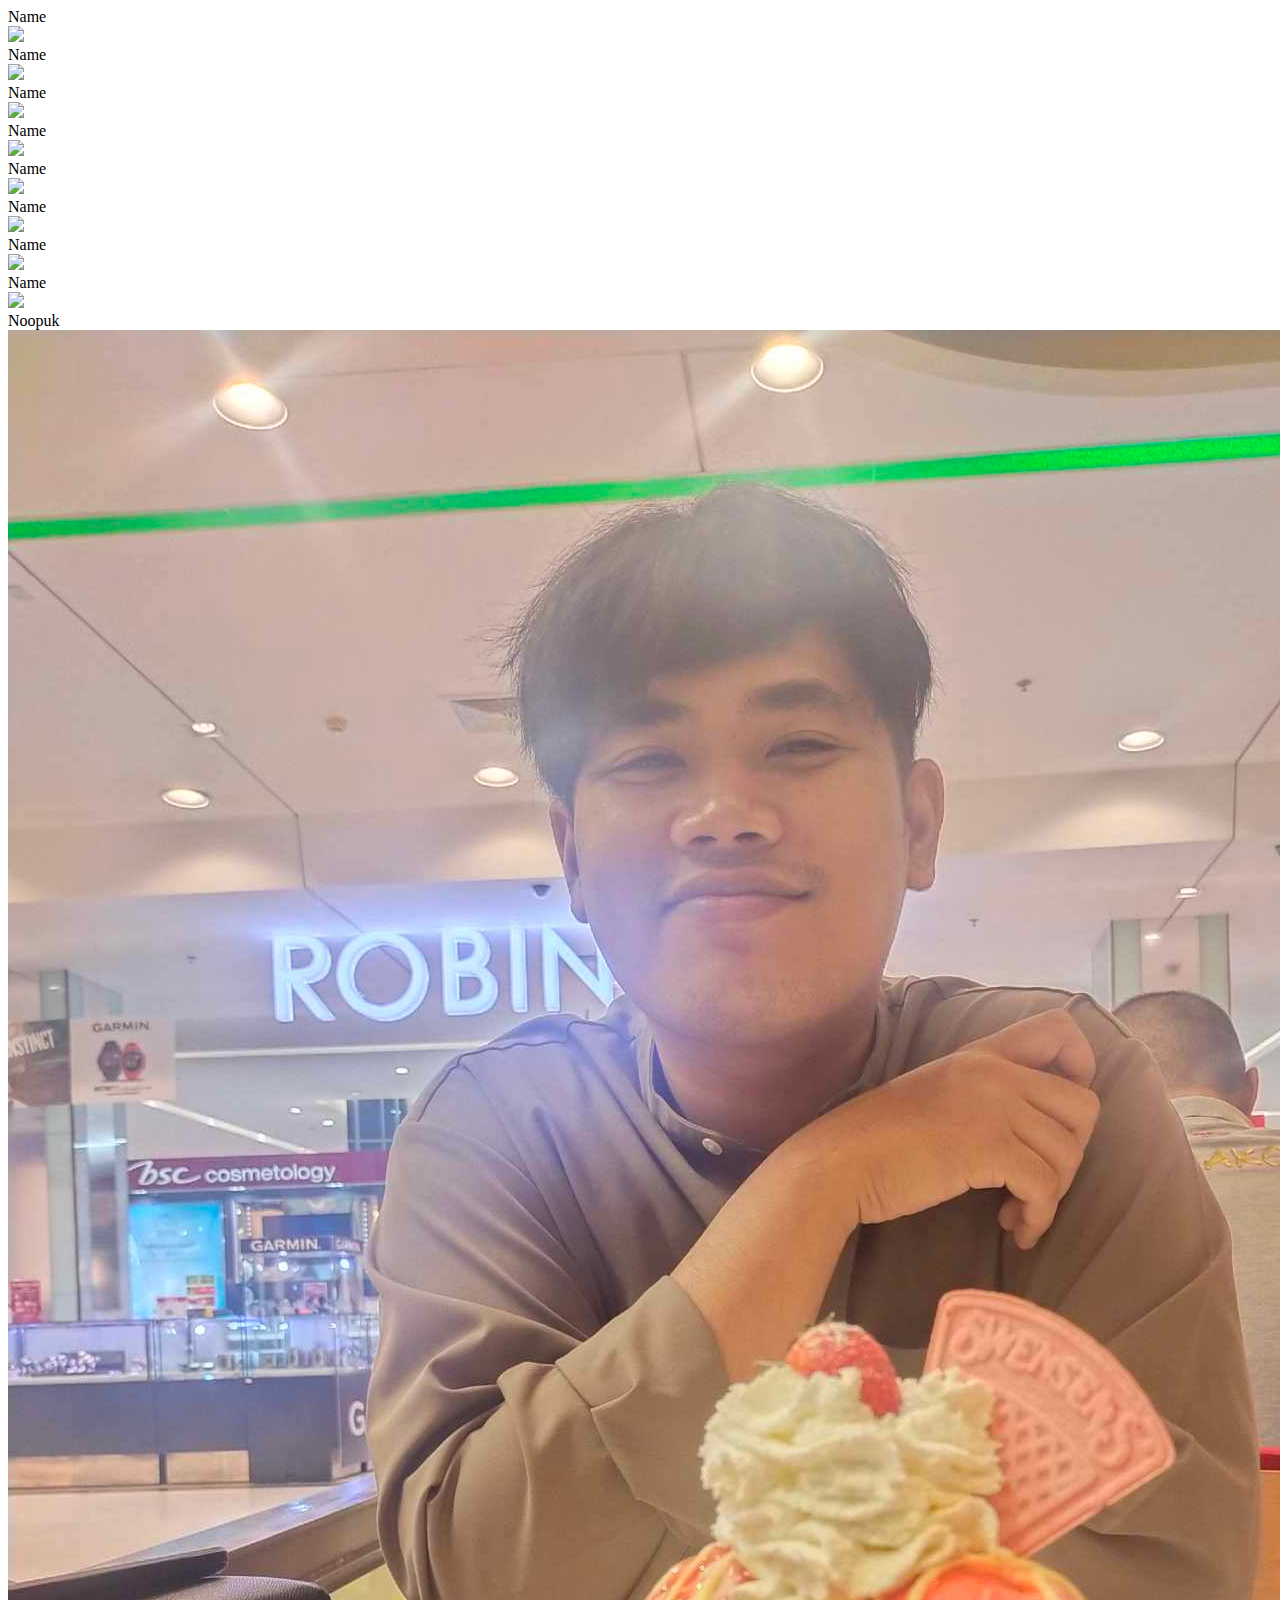
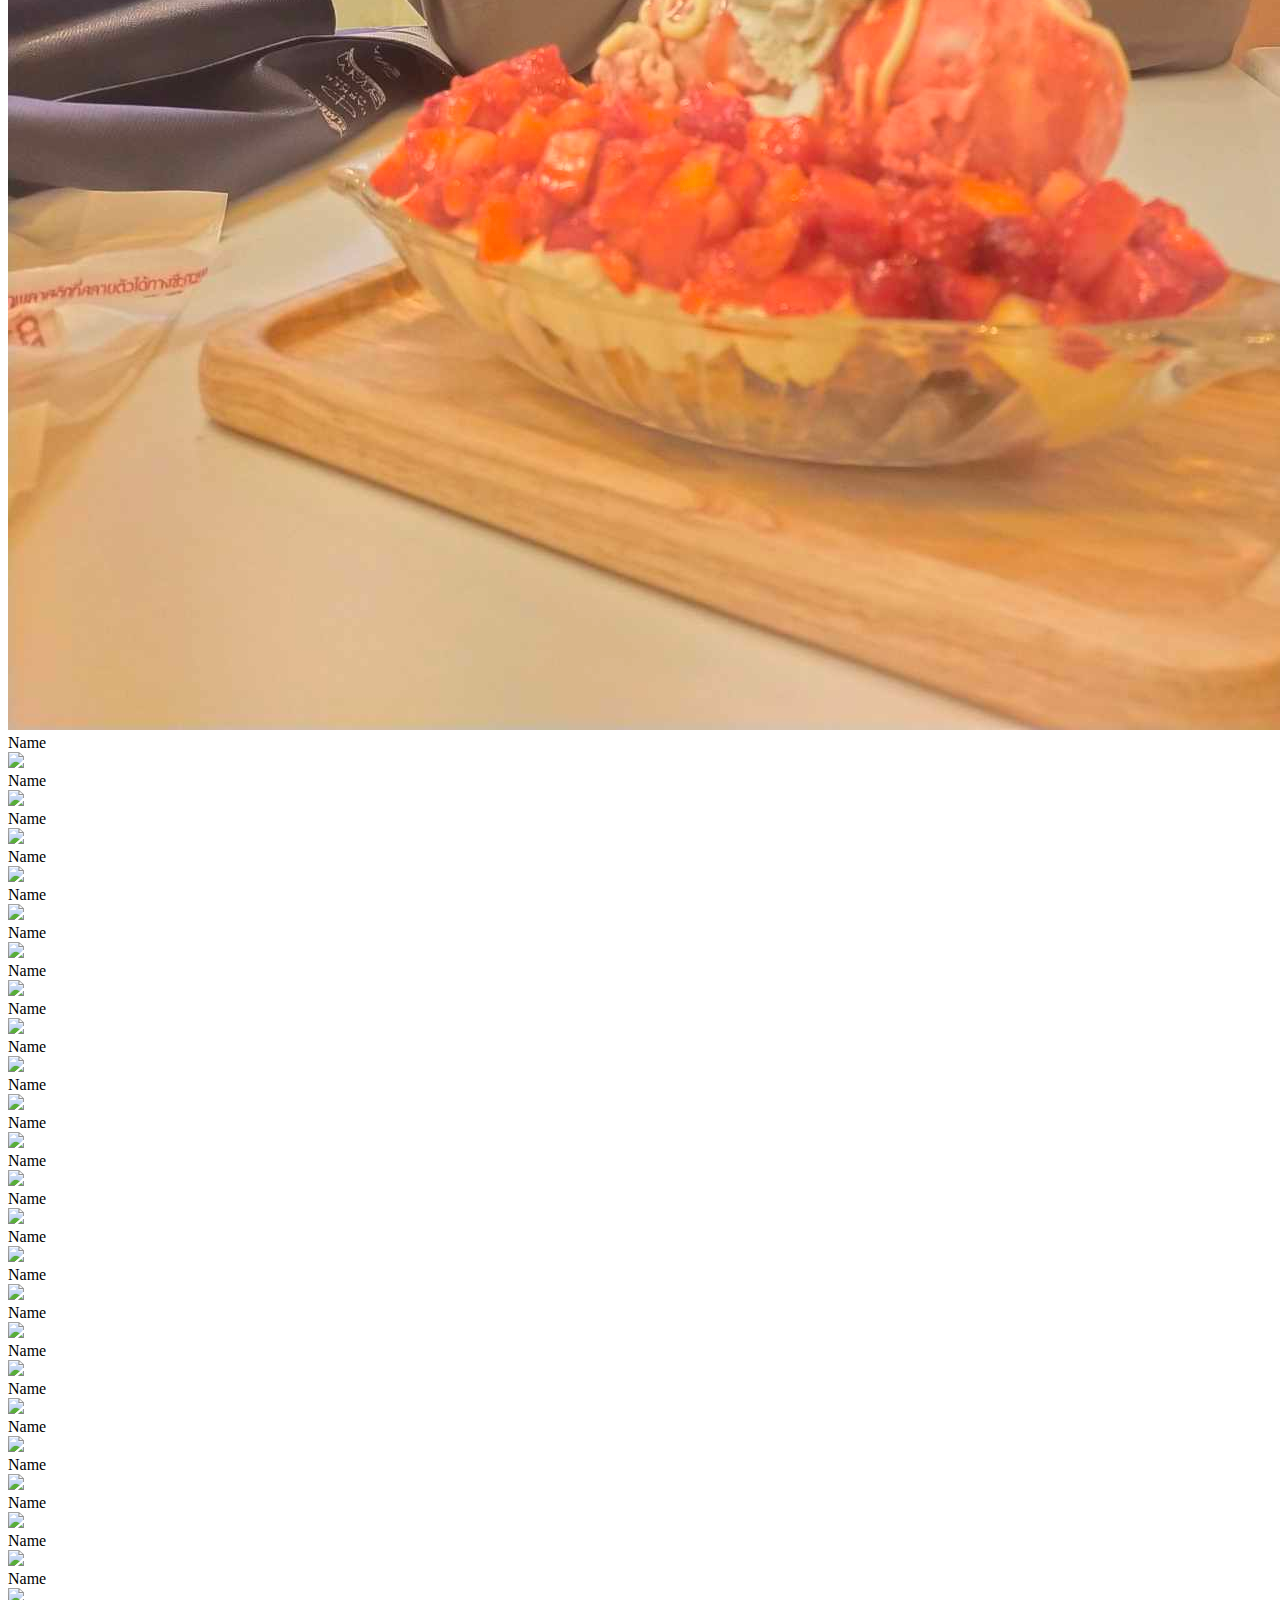
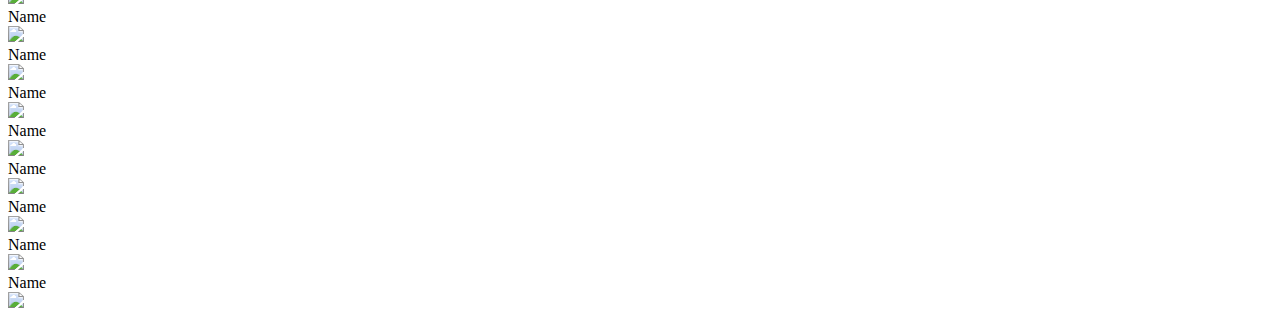
==== jsd7.html @ 485ccdb3 "add 09_chin(noopuk)" ====
<!DOCTYPE html>
<html>
  <head>
    <meta charset="UTF-8" />
    <meta name="viewport" content="width=device-width, initial-scale=1.0" />
    <title>Chrome & Burger</title>
    <link rel="preconnect" href="https://fonts.googleapis.com" />
    <link rel="preconnect" href="https://fonts.gstatic.com" crossorigin />
    <link
      href="https://fonts.googleapis.com/css2?family=Open+Sans:ital,wght@0,300..800;1,300..800&display=swap"
      rel="stylesheet"
    />
    <link rel="stylesheet" href="./styles.css" />
  </head>
  <body>
    <main class="container_jsd7">
      <div class="jsd7 1">
        <div class="jsd7_name">Name</div>
        <img src="./images/jsd7/BurgerTruck.jpeg" />
      </div>
      <div class="jsd7 jsd7 2">
        <div class="jsd7_name">Name</div>
        <img src="./images/jsd7/BurgerTruck.jpeg" />
      </div>
      <div class="jsd7 3">
        <div class="jsd7_name">Name</div>
        <img src="./images/jsd7/BurgerTruck.jpeg" />
      </div>
      <div class="jsd7 4">
        <div class="jsd7_name">Name</div>
        <img src="./images/jsd7/BurgerTruck.jpeg" />
      </div>
      <div class="jsd7 5">
        <div class="jsd7_name">Name</div>
        <img src="./images/jsd7/BurgerTruck.jpeg" />
      </div>
      <div class="jsd7 6">
        <div class="jsd7_name">Name</div>
        <img src="./images/jsd7/BurgerTruck.jpeg" />
      </div>
      <div class="jsd7 7">
        <div class="jsd7_name">Name</div>
        <img src="./images/jsd7/BurgerTruck.jpeg" />
      </div>
      <div class="jsd7 8">
        <div class="jsd7_name">Name</div>
        <img src="./images/jsd7/BurgerTruck.jpeg" />
      </div>
      <div class="jsd7 9">
        <div class="jsd7_name">Noopuk</div>
        <img src="./images/jsd7/chin.jpg" />
      </div>
      <div class="jsd7 10">
        <div class="jsd7_name">Name</div>
        <img src="./images/jsd7/BurgerTruck.jpeg" />
      </div>
      <div class="jsd7 11">
        <div class="jsd7_name">Name</div>
        <img src="./images/jsd7/BurgerTruck.jpeg" />
      </div>
      <div class="jsd7 12">
        <div class="jsd7_name">Name</div>
        <img src="./images/jsd7/BurgerTruck.jpeg" />
      </div>
      <div class="jsd7 13">
        <div class="jsd7_name">Name</div>
        <img src="./images/jsd7/BurgerTruck.jpeg" />
      </div>
      <div class="jsd7 14">
        <div class="jsd7_name">Name</div>
        <img src="./images/jsd7/BurgerTruck.jpeg" />
      </div>
      <div class="jsd7 15">
        <div class="jsd7_name">Name</div>
        <img src="./images/jsd7/BurgerTruck.jpeg" />
      </div>
      <div class="jsd7 16">
        <div class="jsd7_name">Name</div>
        <img src="./images/jsd7/BurgerTruck.jpeg" />
      </div>
      <div class="jsd7 17">
        <div class="jsd7_name">Name</div>
        <img src="./images/jsd7/BurgerTruck.jpeg" />
      </div>
      <div class="jsd7 18">
        <div class="jsd7_name">Name</div>
        <img src="./images/jsd7/BurgerTruck.jpeg" />
      </div>
      <div class="jsd7 19">
        <div class="jsd7_name">Name</div>
        <img src="./images/jsd7/BurgerTruck.jpeg" />
      </div>
      <div class="jsd7 20">
        <div class="jsd7_name">Name</div>
        <img src="./images/jsd7/BurgerTruck.jpeg" />
      </div>
      <div class="jsd7 21">
        <div class="jsd7_name">Name</div>
        <img src="./images/jsd7/BurgerTruck.jpeg" />
      </div>
      <div class="jsd7 22">
        <div class="jsd7_name">Name</div>
        <img src="./images/jsd7/BurgerTruck.jpeg" />
      </div>
      <div class="jsd7 23">
        <div class="jsd7_name">Name</div>
        <img src="./images/jsd7/BurgerTruck.jpeg" />
      </div>
      <div class="jsd7 24">
        <div class="jsd7_name">Name</div>
        <img src="./images/jsd7/BurgerTruck.jpeg" />
      </div>
      <div class="jsd7 25">
        <div class="jsd7_name">Name</div>
        <img src="./images/jsd7/BurgerTruck.jpeg" />
      </div>
      <div class="jsd7 26">
        <div class="jsd7_name">Name</div>
        <img src="./images/jsd7/BurgerTruck.jpeg" />
      </div>
      <div class="jsd7 27">
        <div class="jsd7_name">Name</div>
        <img src="./images/jsd7/BurgerTruck.jpeg" />
      </div>
      <div class="jsd7 28">
        <div class="jsd7_name">Name</div>
        <img src="./images/jsd7/BurgerTruck.jpeg" />
      </div>
      <div class="jsd7 29">
        <div class="jsd7_name">Name</div>
        <img src="./images/jsd7/BurgerTruck.jpeg" />
      </div>
      <div class="jsd7 30">
        <div class="jsd7_name">Name</div>
        <img src="./images/jsd7/BurgerTruck.jpeg" />
      </div>
      <div class="jsd7 31">
        <div class="jsd7_name">Name</div>
        <img src="./images/jsd7/BurgerTruck.jpeg" />
      </div>
      <div class="jsd7 32">
        <div class="jsd7_name">Name</div>
        <img src="./images/jsd7/BurgerTruck.jpeg" />
      </div>
      <div class="jsd7 33">
        <div class="jsd7_name">Name</div>
        <img src="./images/jsd7/BurgerTruck.jpeg" />
      </div>
      <div class="jsd7 34">
        <div class="jsd7_name">Name</div>
        <img src="./images/jsd7/BurgerTruck.jpeg" />
      </div>
      <div class="jsd7 35">
        <div class="jsd7_name">Name</div>
        <img src="./images/jsd7/BurgerTruck.jpeg" />
      </div>
      <div class="jsd7 36">
        <div class="jsd7_name">Name</div>
        <img src="./images/jsd7/BurgerTruck.jpeg" />
      </div>
      <div class="jsd7 37">
        <div class="jsd7_name">Name</div>
        <img src="./images/jsd7/BurgerTruck.jpeg" />
      </div>
      <div class="jsd7 38">
        <div class="jsd7_name">Name</div>
        <img src="./images/jsd7/BurgerTruck.jpeg" />
      </div>
      <div class="jsd7 39">
        <div class="jsd7_name">Name</div>
        <img src="./images/jsd7/BurgerTruck.jpeg" />
      </div>
      <div class="jsd7 40">
        <div class="jsd7_name">Name</div>
        <img src="./images/jsd7/BurgerTruck.jpeg" />
      </div>
    </main>
  </body>
</html>
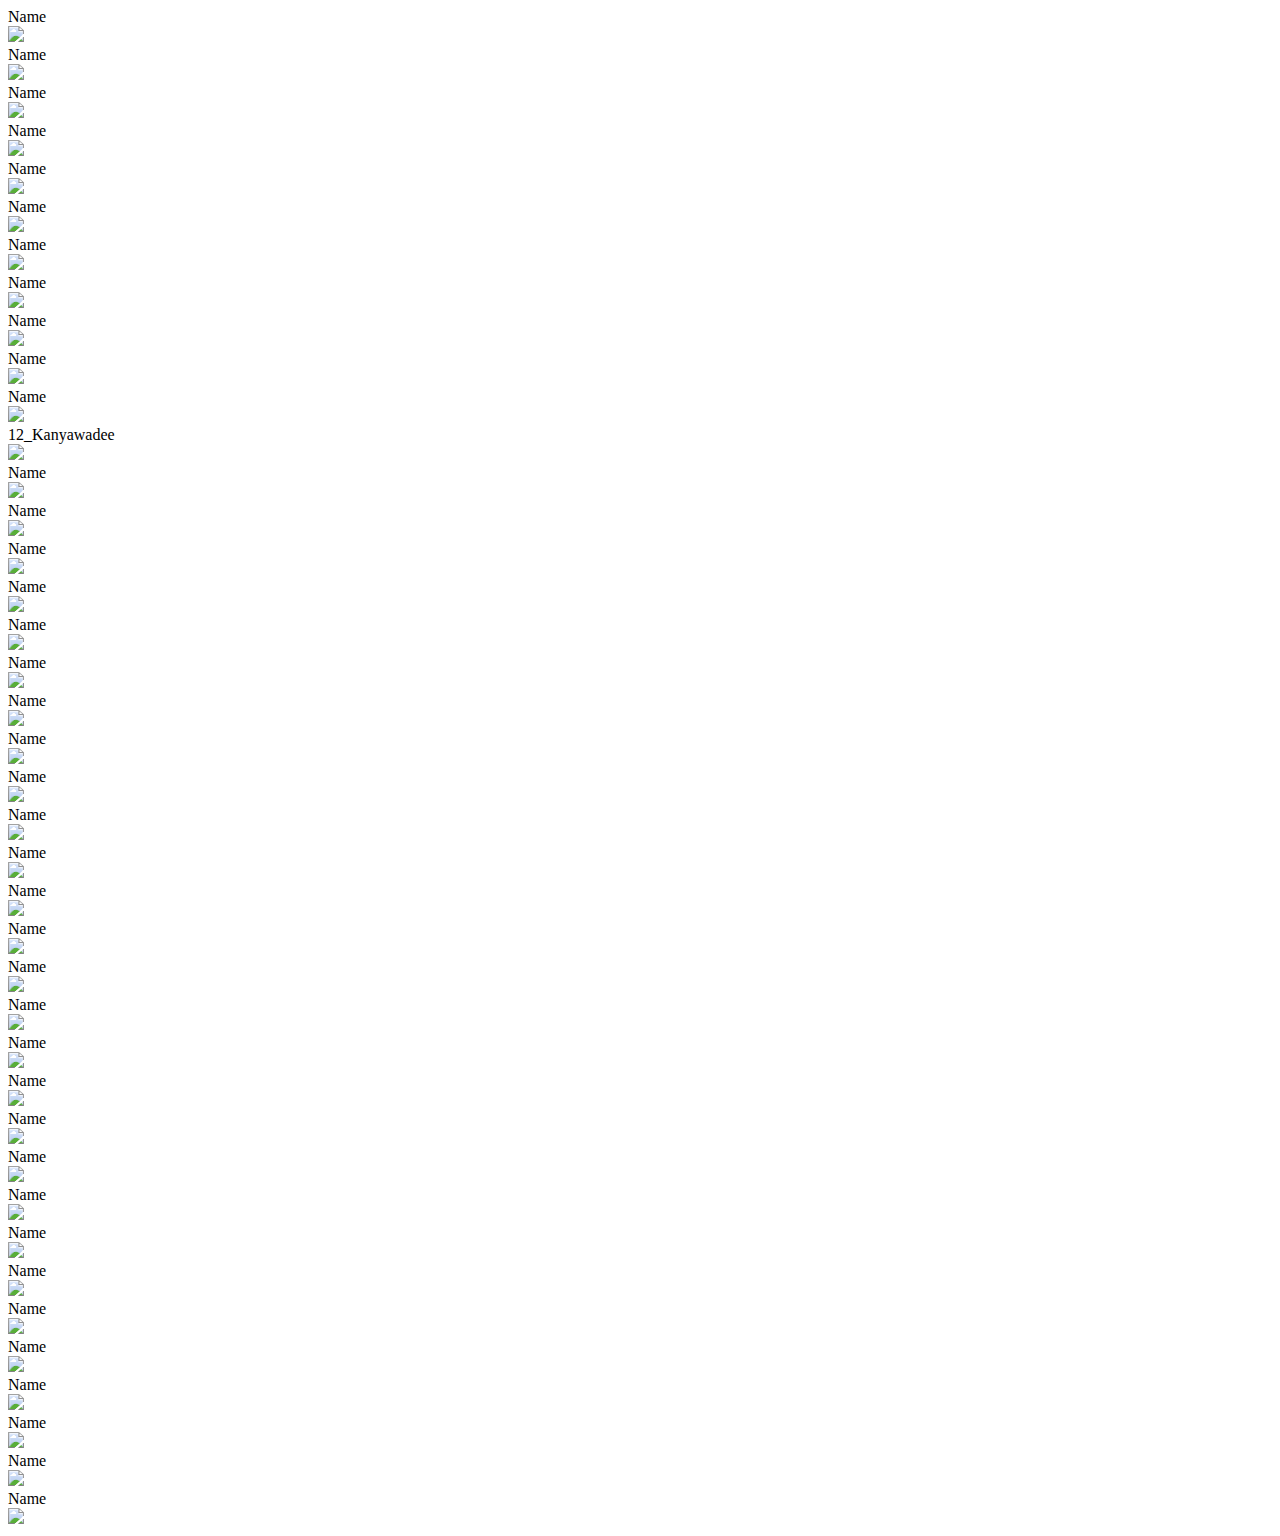
==== commit 2c536fd8: "changname12" ====
--- a/jsd7.html
+++ b/jsd7.html
@@ -47,8 +47,8 @@
         <img src="./images/jsd7/BurgerTruck.jpeg" />
       </div>
       <div class="jsd7 9">
-        <div class="jsd7_name">Noopuk</div>
-        <img src="./images/jsd7/chin.jpg" />
+        <div class="jsd7_name">Name</div>
+        <img src="./images/jsd7/BurgerTruck.jpeg" />
       </div>
       <div class="jsd7 10">
         <div class="jsd7_name">Name</div>
@@ -59,8 +59,8 @@
         <img src="./images/jsd7/BurgerTruck.jpeg" />
       </div>
       <div class="jsd7 12">
-        <div class="jsd7_name">Name</div>
-        <img src="./images/jsd7/BurgerTruck.jpeg" />
+        <div class="jsd7_name">12_Kanyawadee</div>
+        <img src="./images/jsd7/12.jpg" />
       </div>
       <div class="jsd7 13">
         <div class="jsd7_name">Name</div>
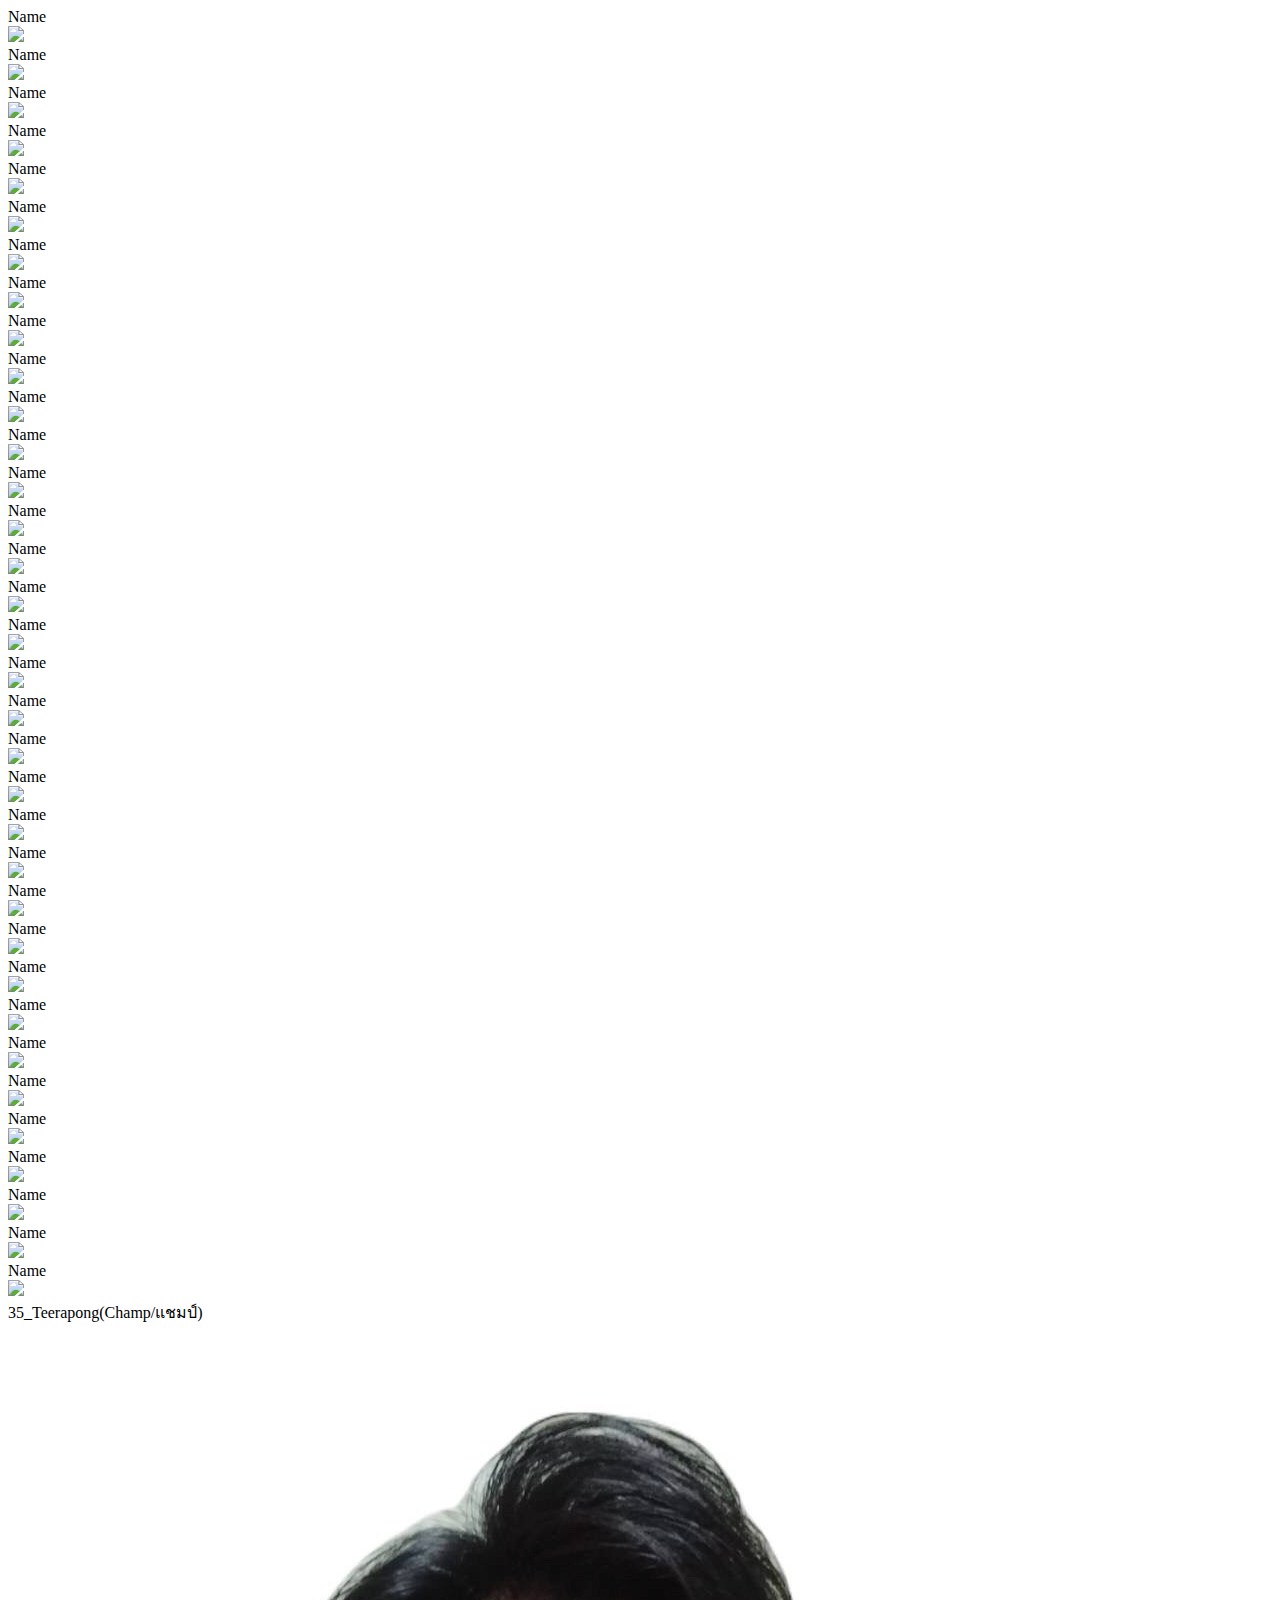
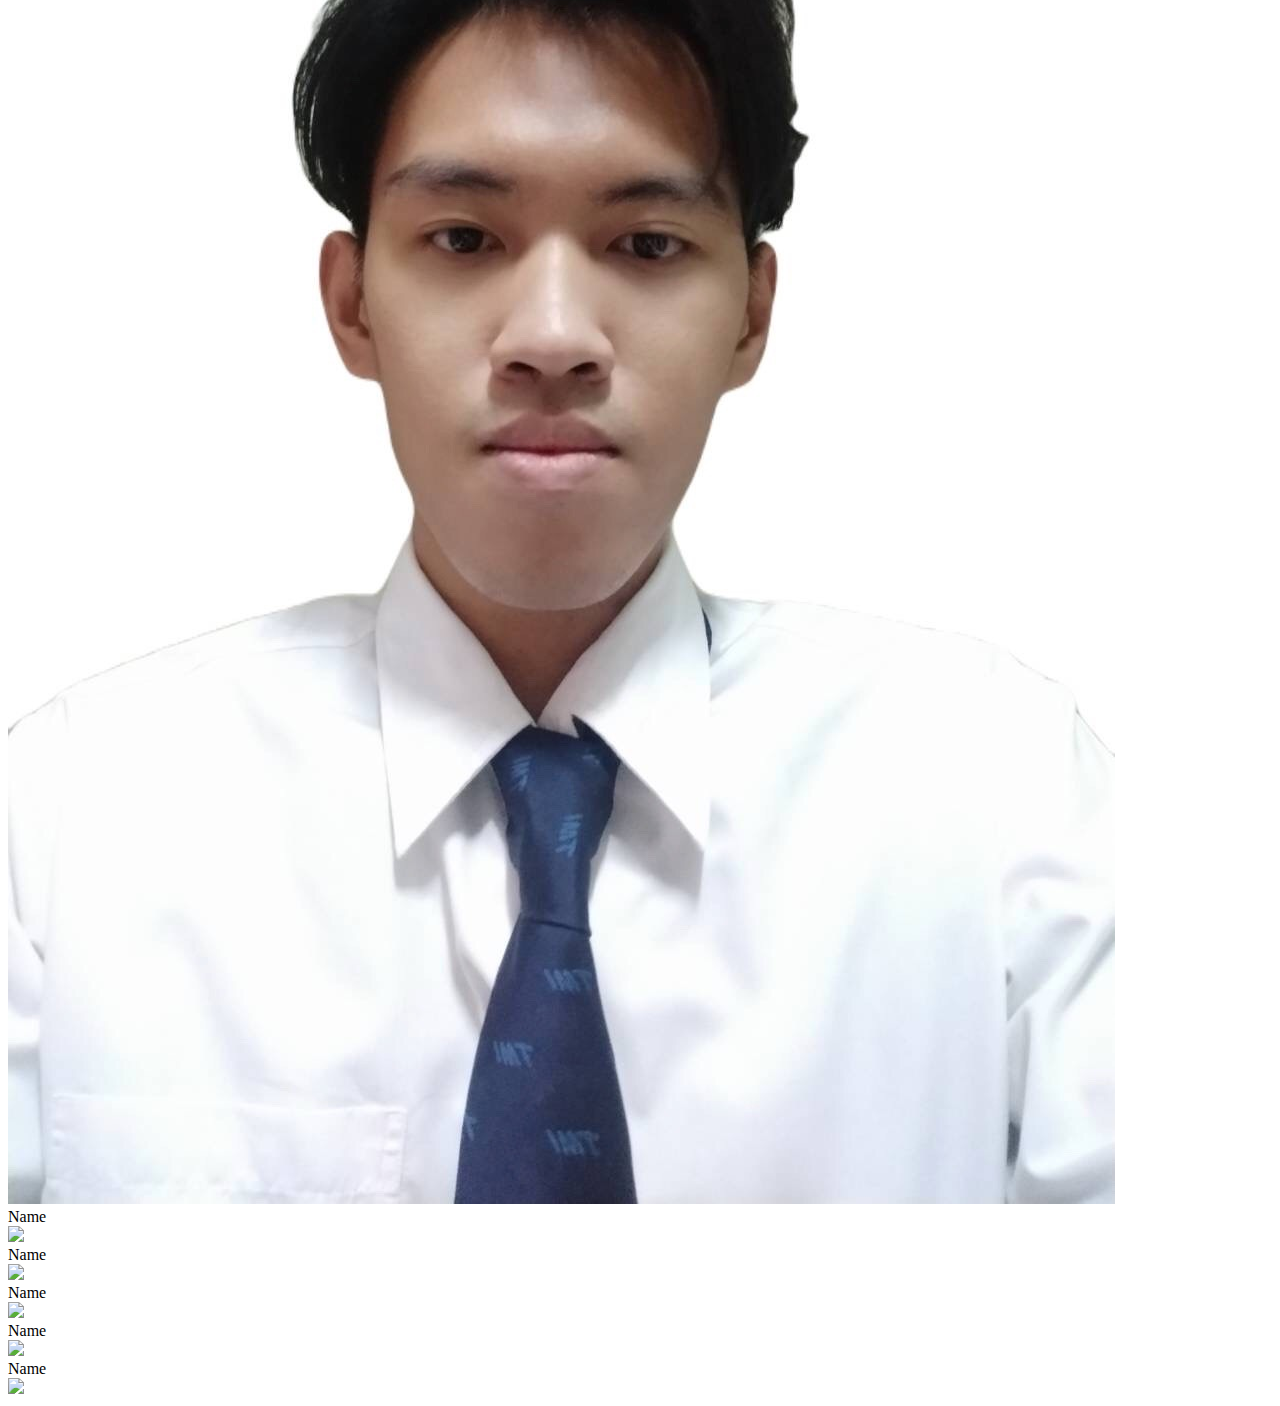
==== commit 6922425a: "round2" ====
--- a/jsd7.html
+++ b/jsd7.html
@@ -59,8 +59,8 @@
         <img src="./images/jsd7/BurgerTruck.jpeg" />
       </div>
       <div class="jsd7 12">
-        <div class="jsd7_name">12_Kanyawadee</div>
-        <img src="./images/jsd7/12.jpg" />
+        <div class="jsd7_name">Name</div>
+        <img src="./images/jsd7/BurgerTruck.jpeg" />
       </div>
       <div class="jsd7 13">
         <div class="jsd7_name">Name</div>
@@ -151,8 +151,8 @@
         <img src="./images/jsd7/BurgerTruck.jpeg" />
       </div>
       <div class="jsd7 35">
-        <div class="jsd7_name">Name</div>
-        <img src="./images/jsd7/BurgerTruck.jpeg" />
+        <div class="jsd7_name">35_Teerapong(Champ/แชมป์)</div>
+        <img src="./images/jsd7/champ.jpg" />
       </div>
       <div class="jsd7 36">
         <div class="jsd7_name">Name</div>
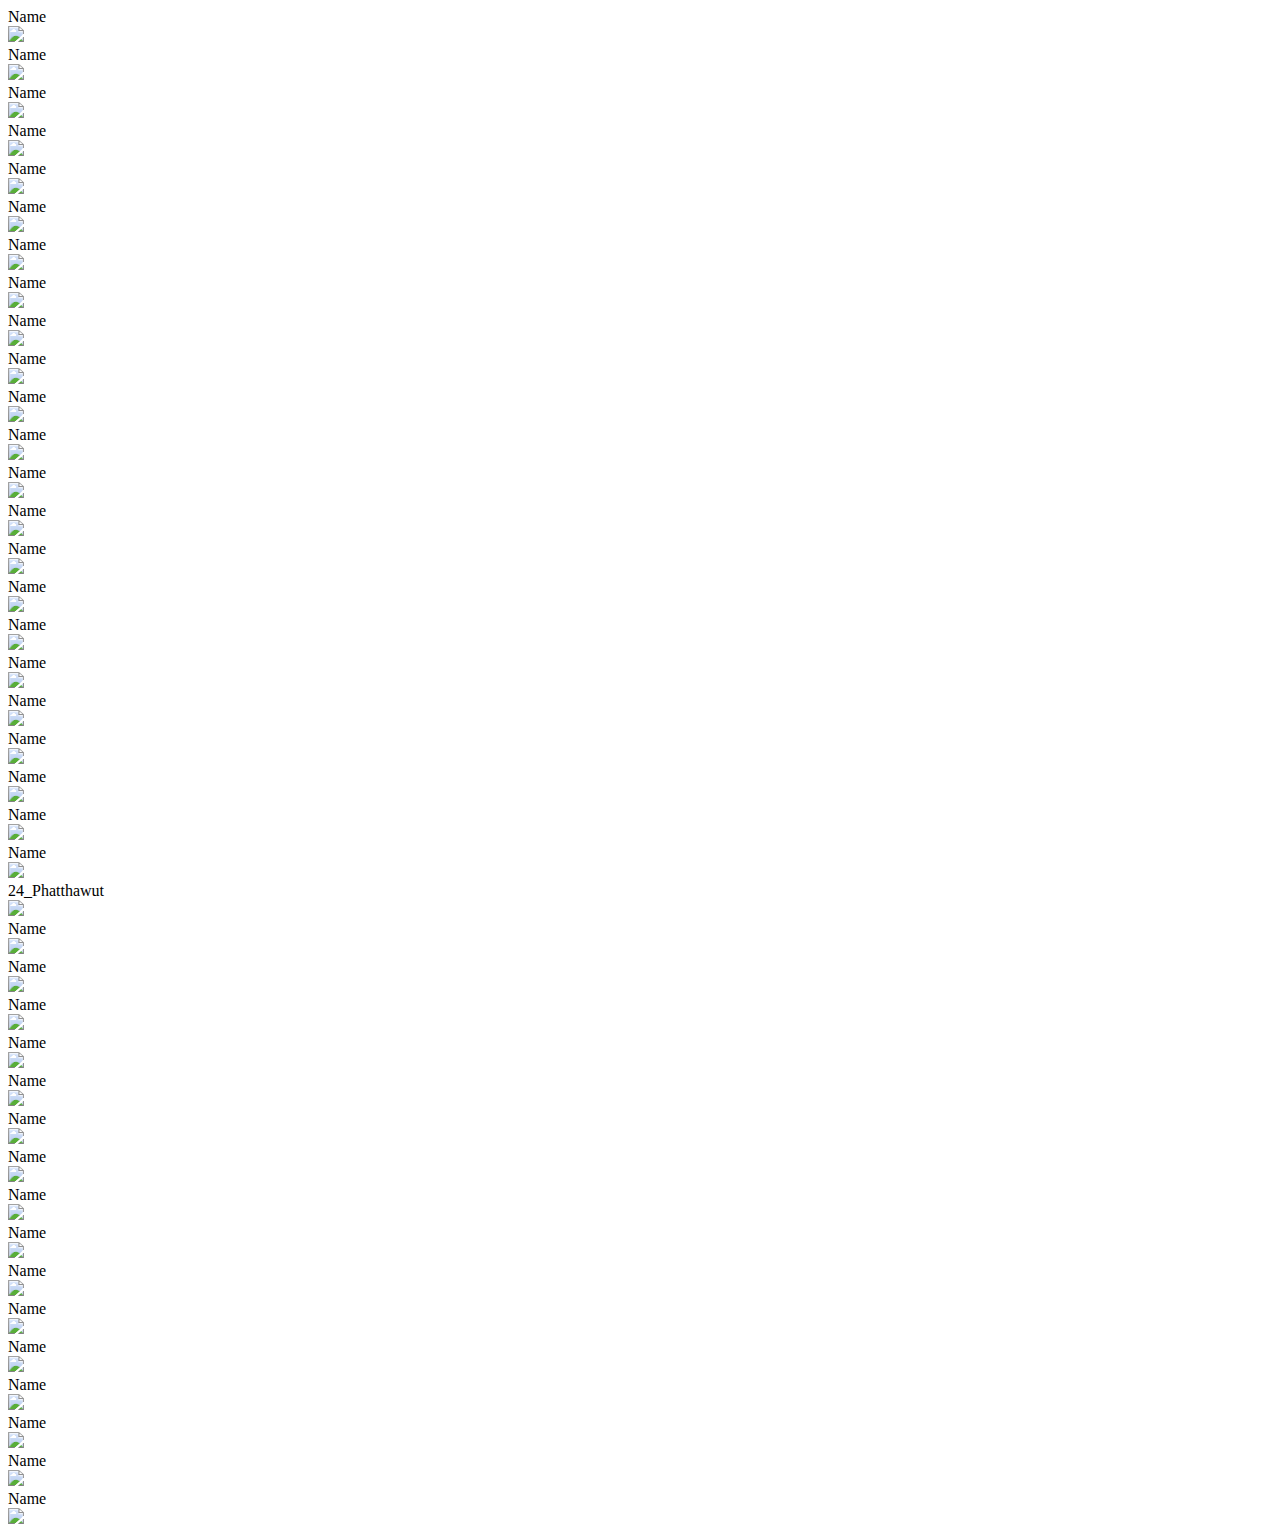
==== commit 43da9ae8: "update profile of 24" ====
--- a/jsd7.html
+++ b/jsd7.html
@@ -107,8 +107,8 @@
         <img src="./images/jsd7/BurgerTruck.jpeg" />
       </div>
       <div class="jsd7 24">
-        <div class="jsd7_name">Name</div>
-        <img src="./images/jsd7/BurgerTruck.jpeg" />
+        <div class="jsd7_name">24_Phatthawut</div>
+        <img src="./images/jsd7/phatthawut.jfif" />
       </div>
       <div class="jsd7 25">
         <div class="jsd7_name">Name</div>
@@ -151,8 +151,8 @@
         <img src="./images/jsd7/BurgerTruck.jpeg" />
       </div>
       <div class="jsd7 35">
-        <div class="jsd7_name">35_Teerapong(Champ/แชมป์)</div>
-        <img src="./images/jsd7/champ.jpg" />
+        <div class="jsd7_name">Name</div>
+        <img src="./images/jsd7/BurgerTruck.jpeg" />
       </div>
       <div class="jsd7 36">
         <div class="jsd7_name">Name</div>
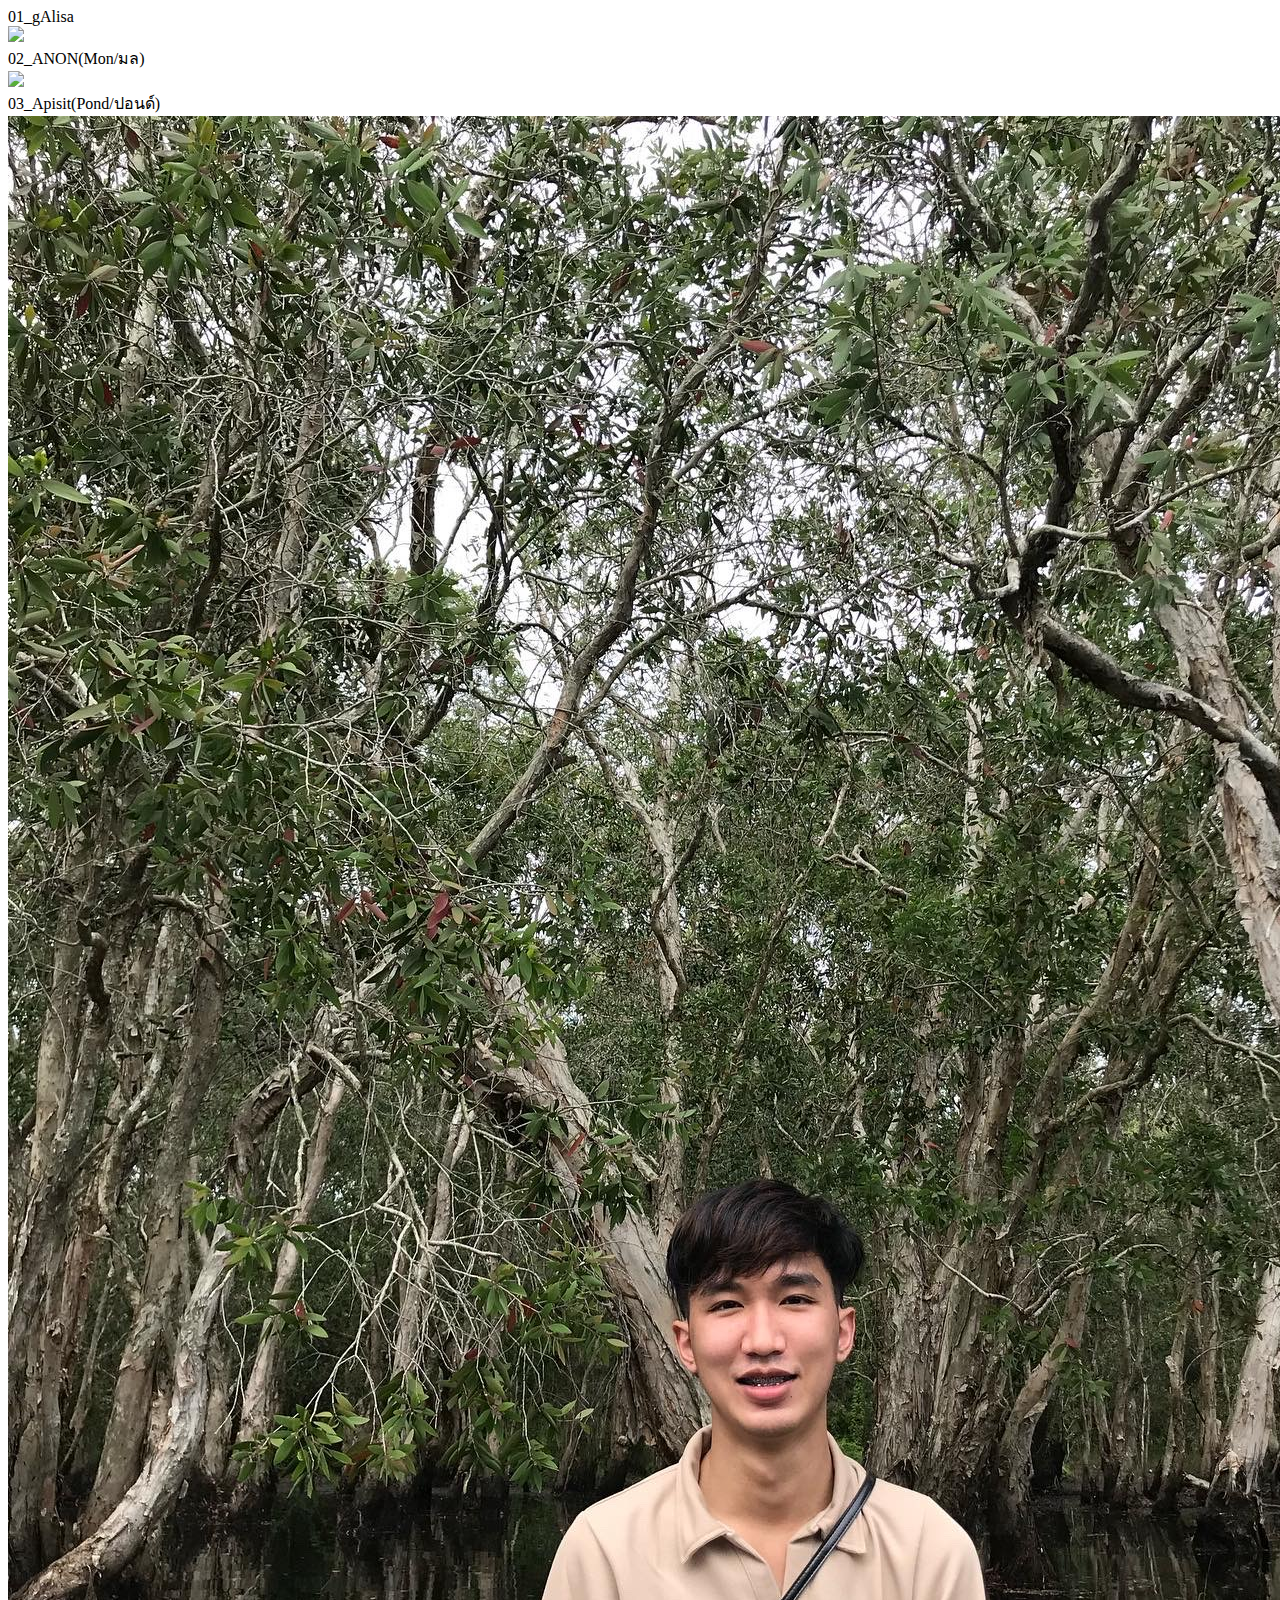
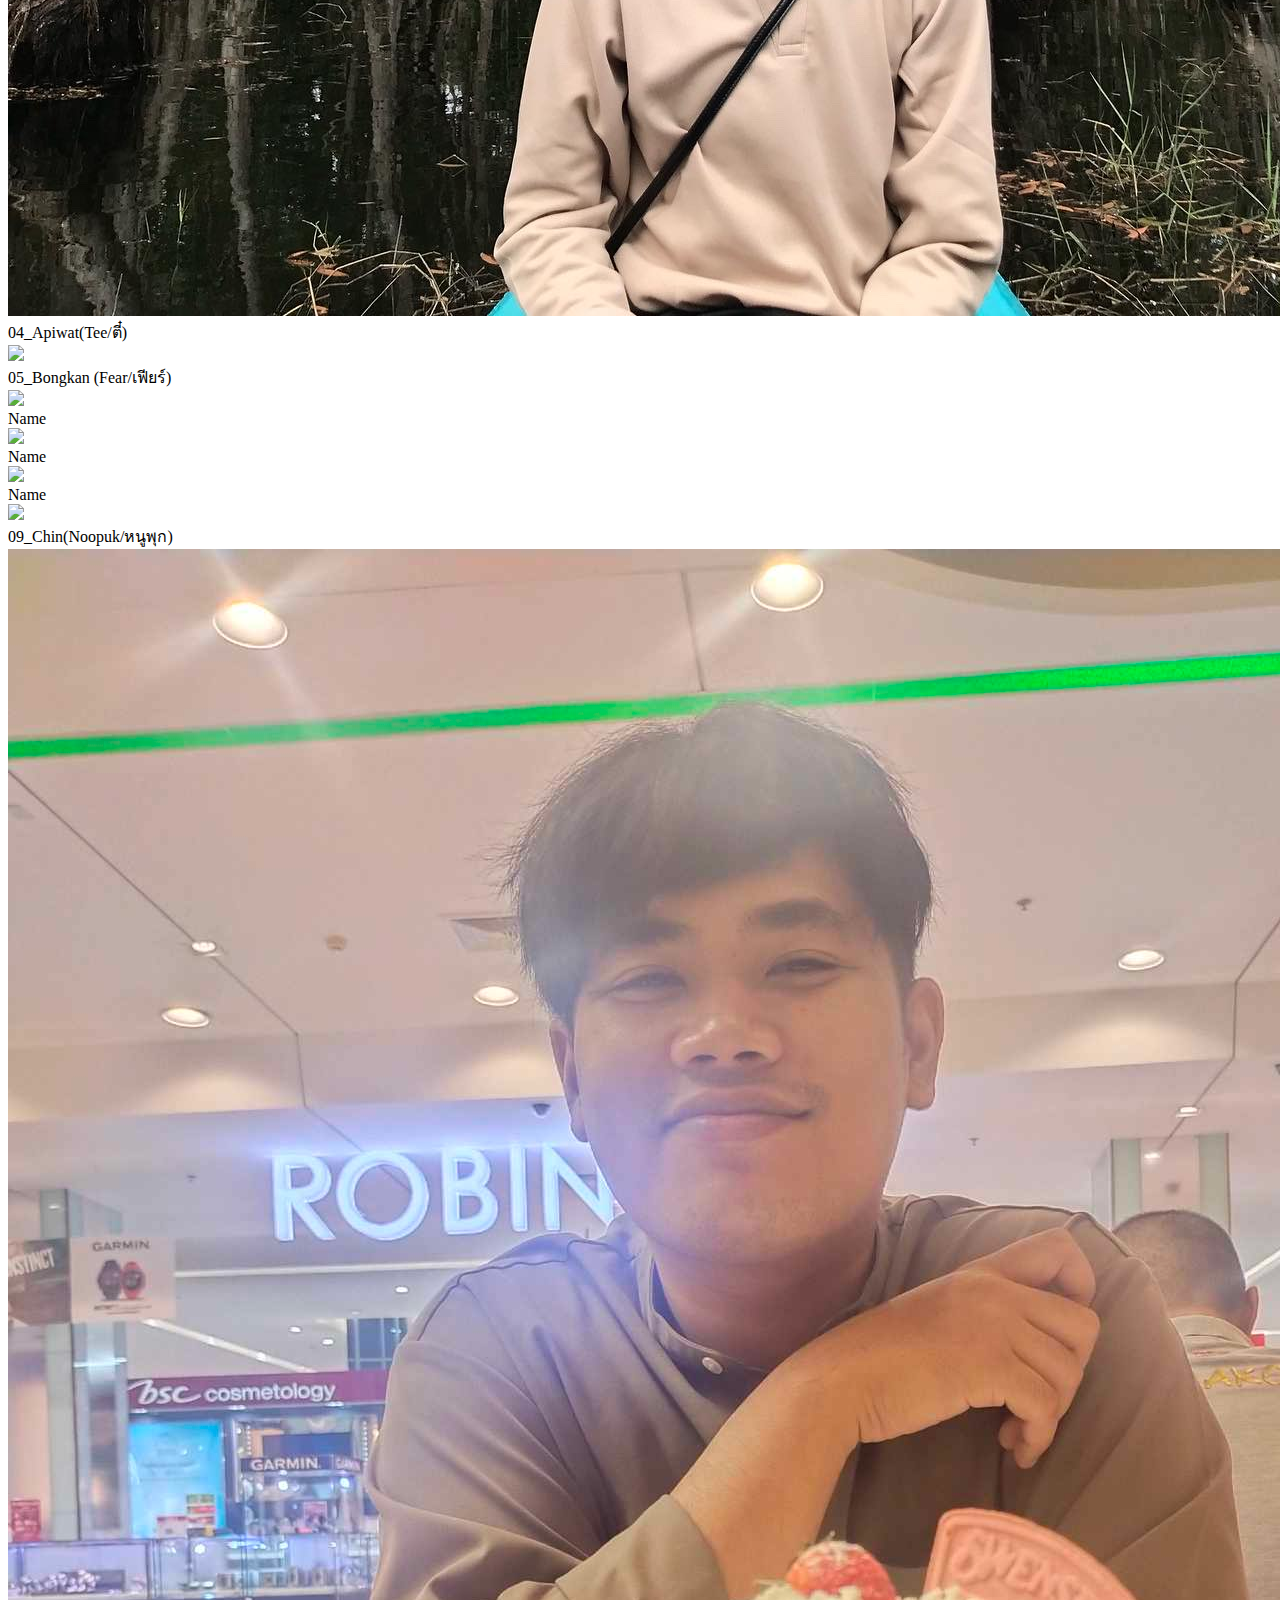
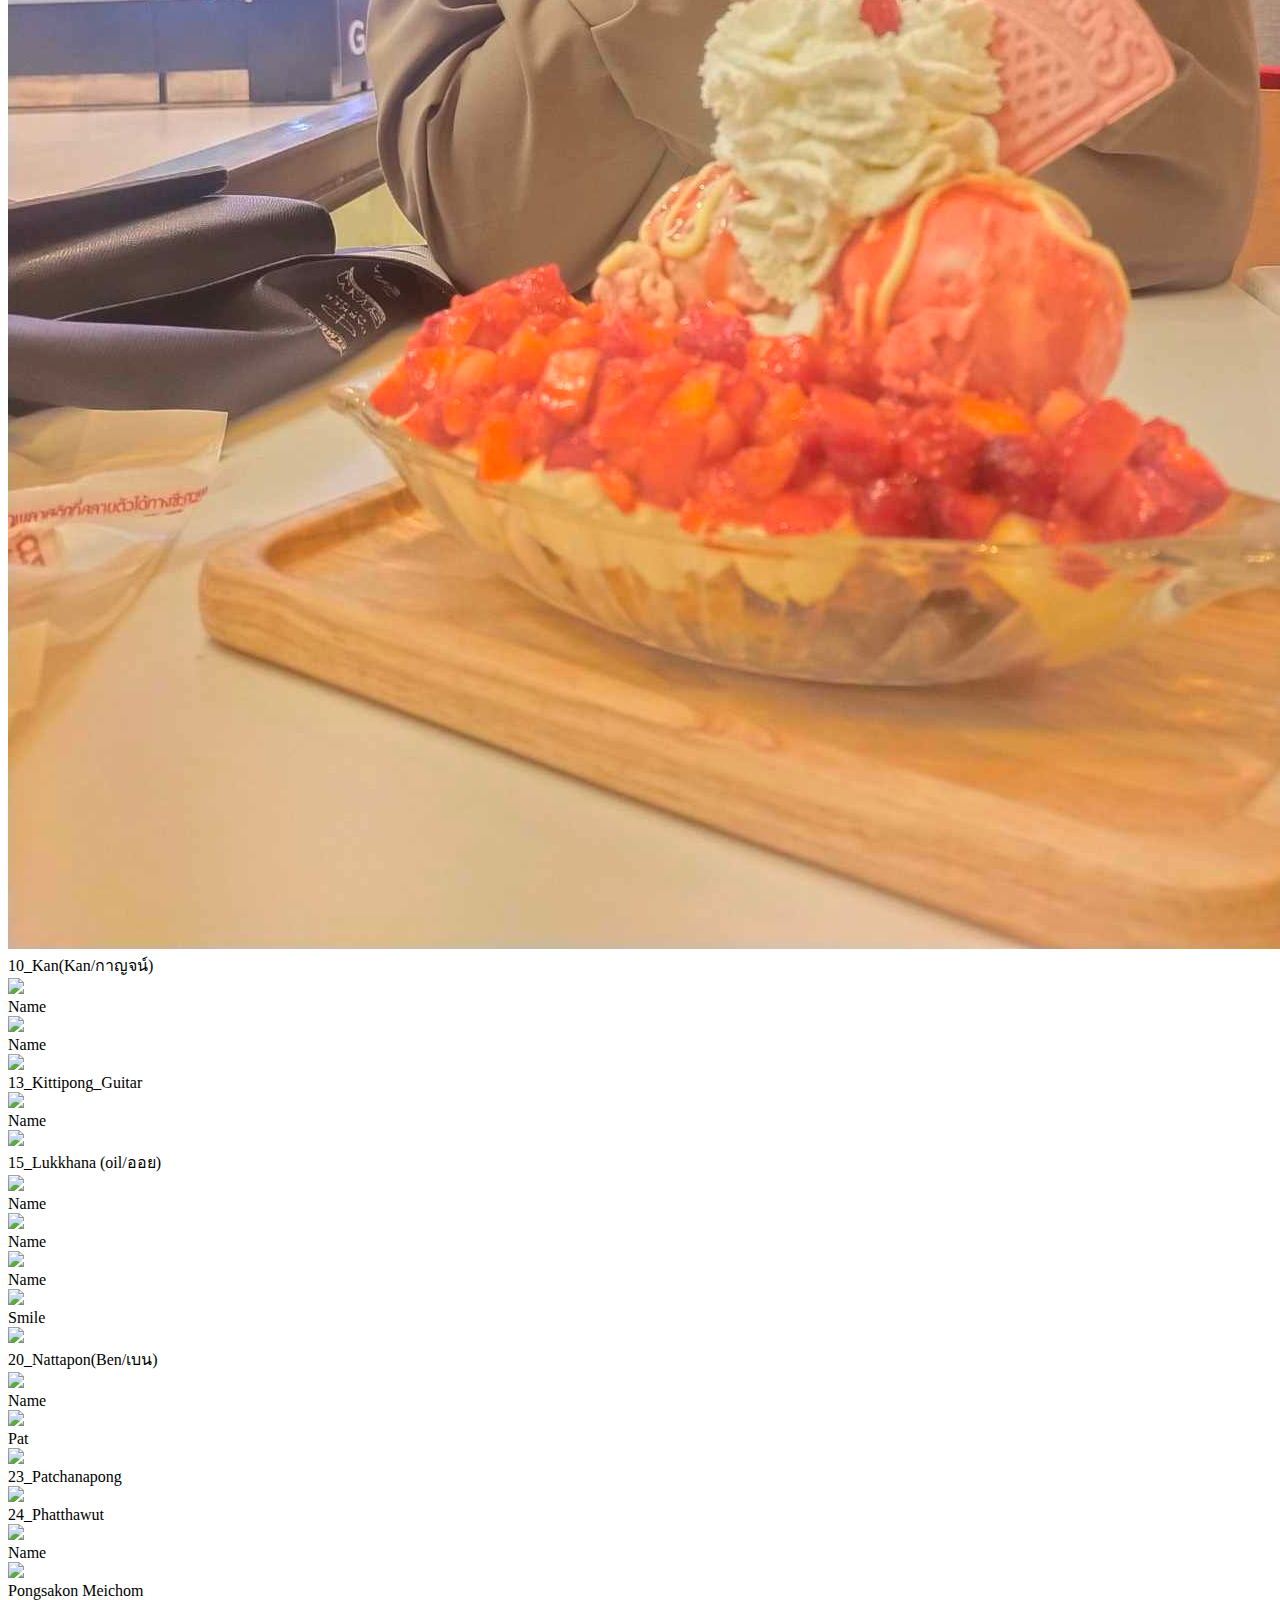
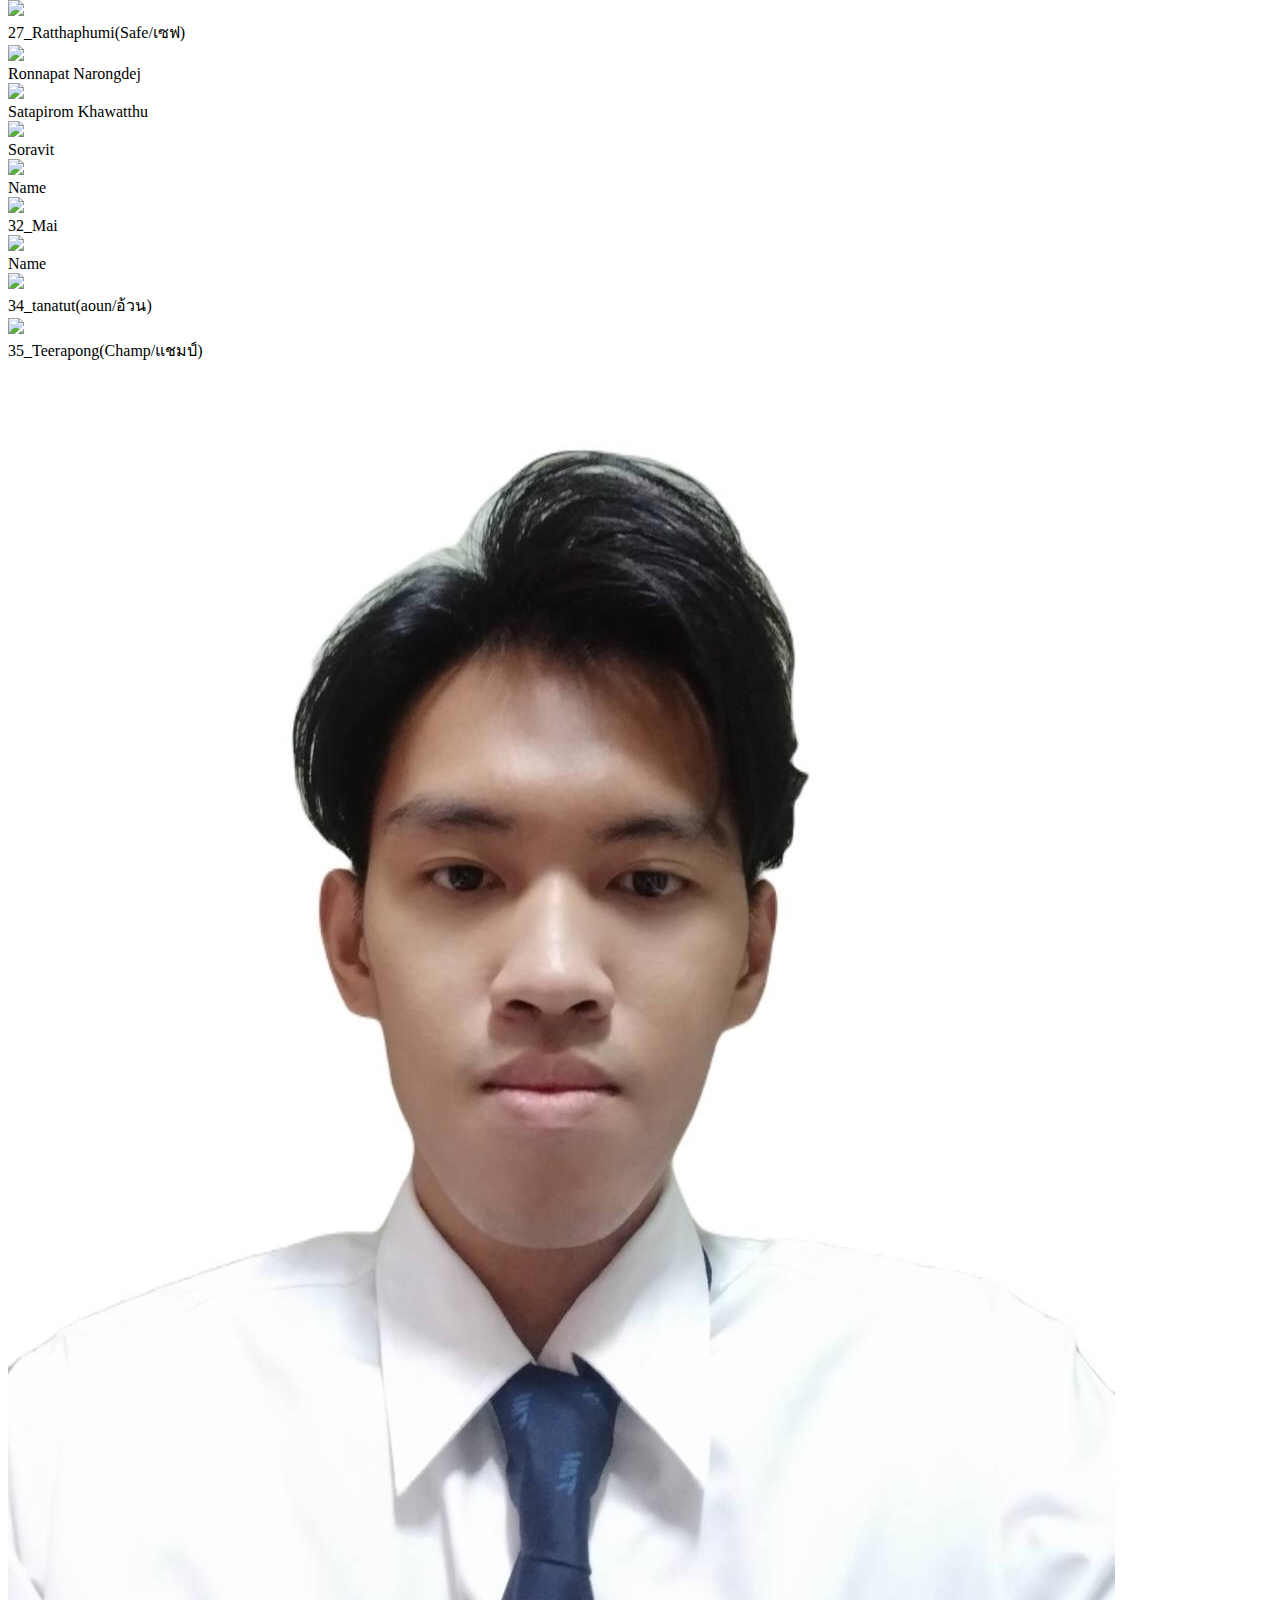
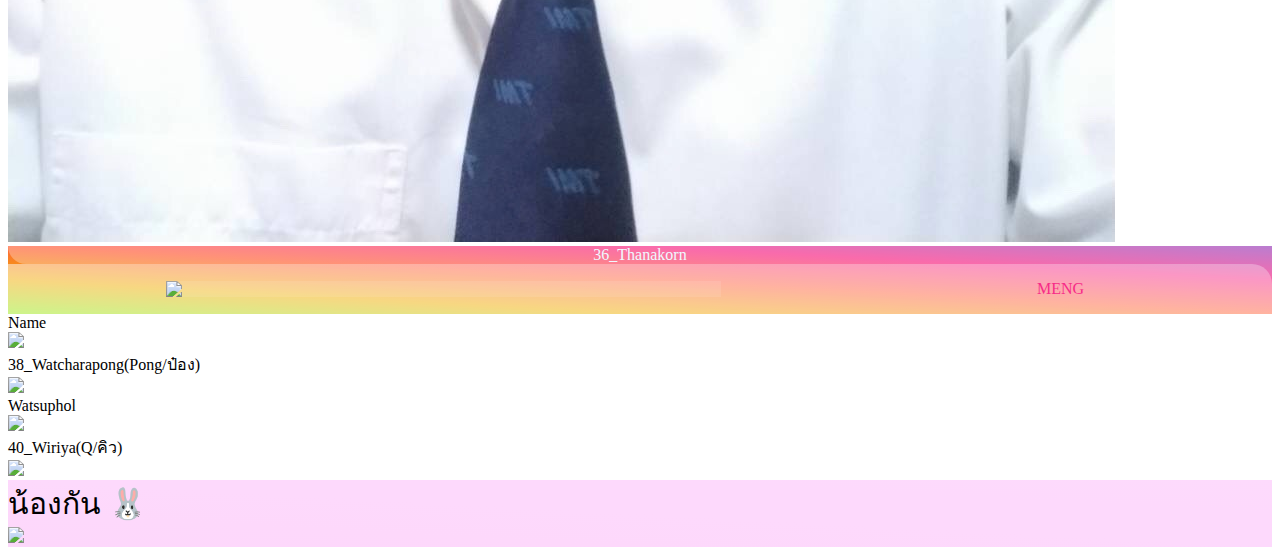
==== commit 170b9e4f: "Merge pull request #31 from APpond/main" ====
--- a/jsd7.html
+++ b/jsd7.html
@@ -15,24 +15,26 @@
   <body>
     <main class="container_jsd7">
       <div class="jsd7 1">
-        <div class="jsd7_name">Name</div>
-        <img src="./images/jsd7/BurgerTruck.jpeg" />
+        <div class="jsd7_name">01_gAlisa</div>
+        <img
+          src="https://img5.pic.in.th/file/secure-sv1/356399193_6287392261377485_1212603678541955138_n.jpeg"
+        />
       </div>
       <div class="jsd7 jsd7 2">
-        <div class="jsd7_name">Name</div>
-        <img src="./images/jsd7/BurgerTruck.jpeg" />
+        <div class="jsd7_name">02_ANON(Mon/มล)</div>
+        <img src="./images/jsd7/profile_02.jpg" />
       </div>
       <div class="jsd7 3">
-        <div class="jsd7_name">Name</div>
-        <img src="./images/jsd7/BurgerTruck.jpeg" />
+        <div class="jsd7_name">03_Apisit(Pond/ปอนด์)</div>
+        <img src="images/jsd7/03_apisit.JPG" />
       </div>
       <div class="jsd7 4">
-        <div class="jsd7_name">Name</div>
-        <img src="./images/jsd7/BurgerTruck.jpeg" />
+        <div class="jsd7_name">04_Apiwat(Tee/ตี๋)</div>
+        <img src="./images/jsd7/tee.JPG" />
       </div>
       <div class="jsd7 5">
-        <div class="jsd7_name">Name</div>
-        <img src="./images/jsd7/BurgerTruck.jpeg" />
+        <div class="jsd7_name">05_Bongkan (Fear/เฟียร์)</div>
+        <img src="./images/jsd7/05.jpg" />
       </div>
       <div class="jsd7 6">
         <div class="jsd7_name">Name</div>
@@ -47,12 +49,12 @@
         <img src="./images/jsd7/BurgerTruck.jpeg" />
       </div>
       <div class="jsd7 9">
-        <div class="jsd7_name">Name</div>
-        <img src="./images/jsd7/BurgerTruck.jpeg" />
+        <div class="jsd7_name">09_Chin(Noopuk/หนูพุก)</div>
+        <img src="./images/jsd7/chin.jpg" />
       </div>
       <div class="jsd7 10">
-        <div class="jsd7_name">Name</div>
-        <img src="./images/jsd7/BurgerTruck.jpeg" />
+        <div class="jsd7_name">10_Kan(Kan/กาญจน์)</div>
+        <img src="./images/jsd7/Kan.png" />
       </div>
       <div class="jsd7 11">
         <div class="jsd7_name">Name</div>
@@ -63,16 +65,18 @@
         <img src="./images/jsd7/BurgerTruck.jpeg" />
       </div>
       <div class="jsd7 13">
-        <div class="jsd7_name">Name</div>
-        <img src="./images/jsd7/BurgerTruck.jpeg" />
+        <div class="jsd7_name">13_Kittipong_Guitar</div>
+        <img
+          src="https://ca.slack-edge.com/T06Q05U9QFL-U06RW2HEKQD-96fac56e90ad-512"
+        />
       </div>
       <div class="jsd7 14">
         <div class="jsd7_name">Name</div>
         <img src="./images/jsd7/BurgerTruck.jpeg" />
       </div>
       <div class="jsd7 15">
-        <div class="jsd7_name">Name</div>
-        <img src="./images/jsd7/BurgerTruck.jpeg" />
+        <div class="jsd7_name">15_Lukkhana (oil/ออย)</div>
+        <img src="./images/jsd7/Picture1.jpg" />
       </div>
       <div class="jsd7 16">
         <div class="jsd7_name">Name</div>
@@ -87,24 +91,24 @@
         <img src="./images/jsd7/BurgerTruck.jpeg" />
       </div>
       <div class="jsd7 19">
-        <div class="jsd7_name">Name</div>
-        <img src="./images/jsd7/BurgerTruck.jpeg" />
+        <div class="jsd7_name">Smile</div>
+        <img src="./images/jsd7/image19.jpg" />
       </div>
       <div class="jsd7 20">
-        <div class="jsd7_name">Name</div>
-        <img src="./images/jsd7/BurgerTruck.jpeg" />
+        <div class="jsd7_name">20_Nattapon(Ben/เบน)</div>
+        <img src="./images/jsd7/ben.jpg" />
       </div>
       <div class="jsd7 21">
         <div class="jsd7_name">Name</div>
         <img src="./images/jsd7/BurgerTruck.jpeg" />
       </div>
       <div class="jsd7 22">
-        <div class="jsd7_name">Name</div>
-        <img src="./images/jsd7/BurgerTruck.jpeg" />
+        <div class="jsd7_name">Pat</div>
+        <img src="./images/jsd7/22_Pat.jpg" />
       </div>
       <div class="jsd7 23">
-        <div class="jsd7_name">Name</div>
-        <img src="./images/jsd7/BurgerTruck.jpeg" />
+        <div class="jsd7_name">23_Patchanapong</div>
+        <img src="./images/jsd7/bas.png" />
       </div>
       <div class="jsd7 24">
         <div class="jsd7_name">24_Phatthawut</div>
@@ -115,64 +119,122 @@
         <img src="./images/jsd7/BurgerTruck.jpeg" />
       </div>
       <div class="jsd7 26">
-        <div class="jsd7_name">Name</div>
-        <img src="./images/jsd7/BurgerTruck.jpeg" />
+        <div class="jsd7_name">Pongsakon Meichom</div>
+        <img src="./images/jsd7/1234.jpg" />
       </div>
       <div class="jsd7 27">
-        <div class="jsd7_name">Name</div>
-        <img src="./images/jsd7/BurgerTruck.jpeg" />
+        <div class="jsd7_name">27_Ratthaphumi(Safe/เซฟ)</div>
+        <img src="./images/jsd7/safe_27.jpg" />
       </div>
       <div class="jsd7 28">
-        <div class="jsd7_name">Name</div>
-        <img src="./images/jsd7/BurgerTruck.jpeg" />
+        <div class="jsd7_name">Ronnapat Narongdej</div>
+        <img src="./images/jsd7/Ronnapat_profile.jpg" />
       </div>
       <div class="jsd7 29">
-        <div class="jsd7_name">Name</div>
-        <img src="./images/jsd7/BurgerTruck.jpeg" />
+        <div class="jsd7_name">Satapirom Khawatthu</div>
+        <img src="./images/jsd7/29_satapirom.jpg" />
       </div>
       <div class="jsd7 30">
-        <div class="jsd7_name">Name</div>
-        <img src="./images/jsd7/BurgerTruck.jpeg" />
+        <div class="jsd7_name">Soravit</div>
+        <img src="./images/jsd7/71321.jpg" />
       </div>
       <div class="jsd7 31">
         <div class="jsd7_name">Name</div>
-        <img src="./images/jsd7/BurgerTruck.jpeg" />
+        <img src="./images/jsd7/71322.jpeg" />
       </div>
       <div class="jsd7 32">
-        <div class="jsd7_name">Name</div>
-        <img src="./images/jsd7/BurgerTruck.jpeg" />
+        <div class="jsd7_name">32_Mai</div>
+        <img src="./images/jsd7/mai.jpg" />
       </div>
       <div class="jsd7 33">
         <div class="jsd7_name">Name</div>
         <img src="./images/jsd7/BurgerTruck.jpeg" />
       </div>
       <div class="jsd7 34">
-        <div class="jsd7_name">Name</div>
-        <img src="./images/jsd7/BurgerTruck.jpeg" />
+        <div class="jsd7_name">34_tanatut(aoun/อ้วน)</div>
+        <img src="./images/jsd7/profile34.jpg" />
       </div>
       <div class="jsd7 35">
-        <div class="jsd7_name">Name</div>
-        <img src="./images/jsd7/BurgerTruck.jpeg" />
-      </div>
-      <div class="jsd7 36">
-        <div class="jsd7_name">Name</div>
-        <img src="./images/jsd7/BurgerTruck.jpeg" />
+        <div class="jsd7_name">35_Teerapong(Champ/แชมป์)</div>
+        <img src="./images/jsd7/champ.jpg" />
+      </div>
+      <div
+        class="jsd7 36"
+        style="
+          background-image: linear-gradient(
+            to left bottom,
+            #9c45bc,
+            #f72b88,
+            #ff643d,
+            #f0ae00,
+            #97eb12
+          );
+          display: flex;
+          flex-direction: column;
+          align-items: center;
+          color: aliceblue;
+        "
+      >
+        <div
+          class="jsd7_name"
+          style="
+            background-color: rgba(255, 255, 255, 0.3);
+            width: 100%;
+            text-align: center;
+            border-bottom-left-radius: 20px;
+          "
+        >
+          36_Thanakorn
+        </div>
+        <div
+          style="
+            width: 100%;
+            display: flex;
+            justify-content: center;
+            background-color: rgba(255, 255, 255, 0.3);
+          "
+        >
+          <div
+            style="
+              width: 100%;
+              background-color: rgba(255, 255, 255, 0.3);
+              border-top-right-radius: 20px;
+              display: flex;
+              align-items: center;
+              justify-content: space-around;
+              padding-right: 30px;
+              color: #f72b88;
+            "
+          >
+            <img
+              src="./images/jsd7/36_Meng.jpg"
+              style="background-color: rgba(255, 255, 255, 0.1); width: 45%"
+            />
+            <p>MENG</p>
+          </div>
+        </div>
       </div>
       <div class="jsd7 37">
         <div class="jsd7_name">Name</div>
         <img src="./images/jsd7/BurgerTruck.jpeg" />
       </div>
       <div class="jsd7 38">
-        <div class="jsd7_name">Name</div>
-        <img src="./images/jsd7/BurgerTruck.jpeg" />
+        <div class="jsd7_name">38_Watcharapong(Pong/ป๋อง)</div>
+        <img src="./images/jsd7/38_watcharapong.jpg" />
       </div>
       <div class="jsd7 39">
-        <div class="jsd7_name">Name</div>
-        <img src="./images/jsd7/BurgerTruck.jpeg" />
+        <div class="jsd7_name">Watsuphol</div>
+        <img src="./images/jsd7/39_img_watsuphol.jpg" />
       </div>
       <div class="jsd7 40">
-        <div class="jsd7_name">Name</div>
-        <img src="./images/jsd7/BurgerTruck.jpeg" />
+        <div class="jsd7_name">40_Wiriya(Q/คิว)</div>
+        <img src="./images/jsd7/catq.JPG" />
+      </div>
+      <div style="background-image: linear-gradient(to right top, #fdd7fb, #fdd8fb, #fdd9fc, #fdd9fc, #fddafc);" class="jsd7 41">
+        <div class="bg1">
+        <div style='font-size: 30px;'class="jsd7_name">น้องกัน 🐰</div>
+        <img style="width: 100%;" src="https://media.tenor.com/vr6XMTyXv6IAAAAM/illit-minju-minju-illit.gif" />
+      </div>
       </div>
     </main>
   </body>
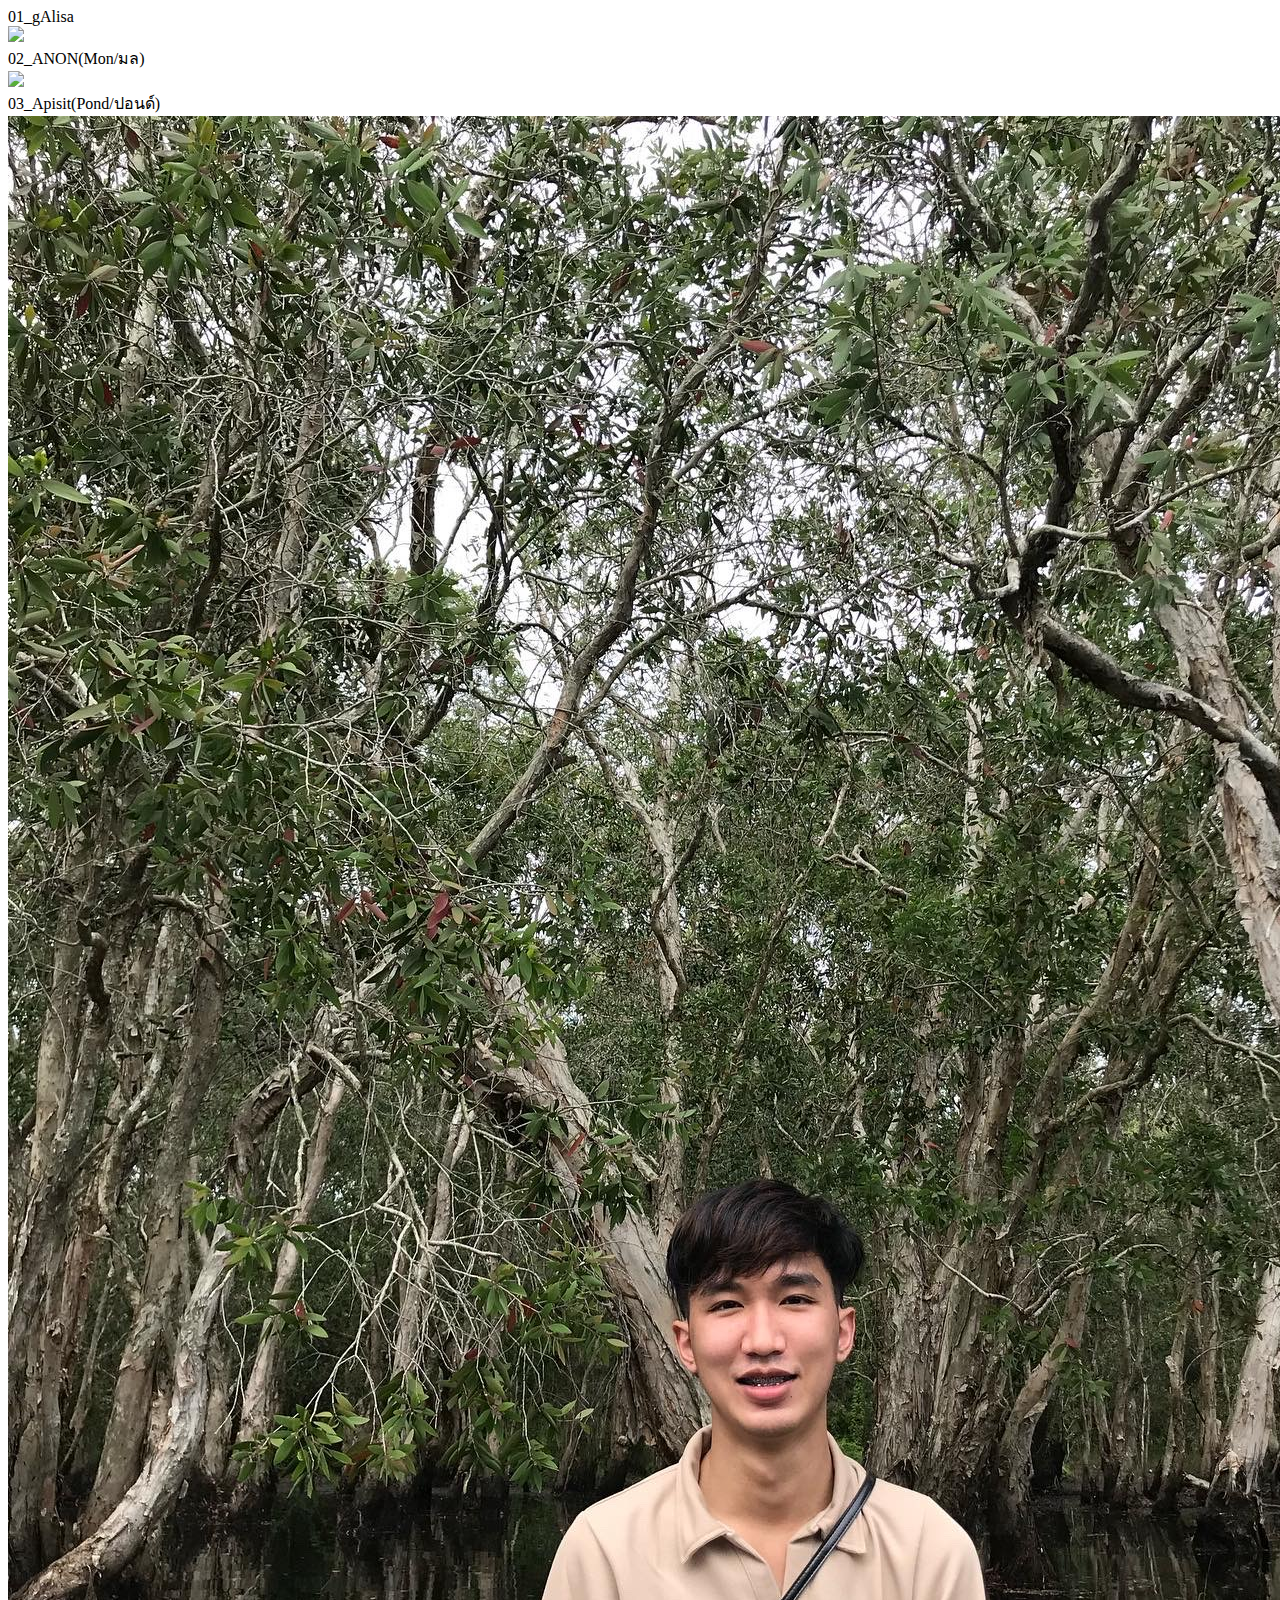
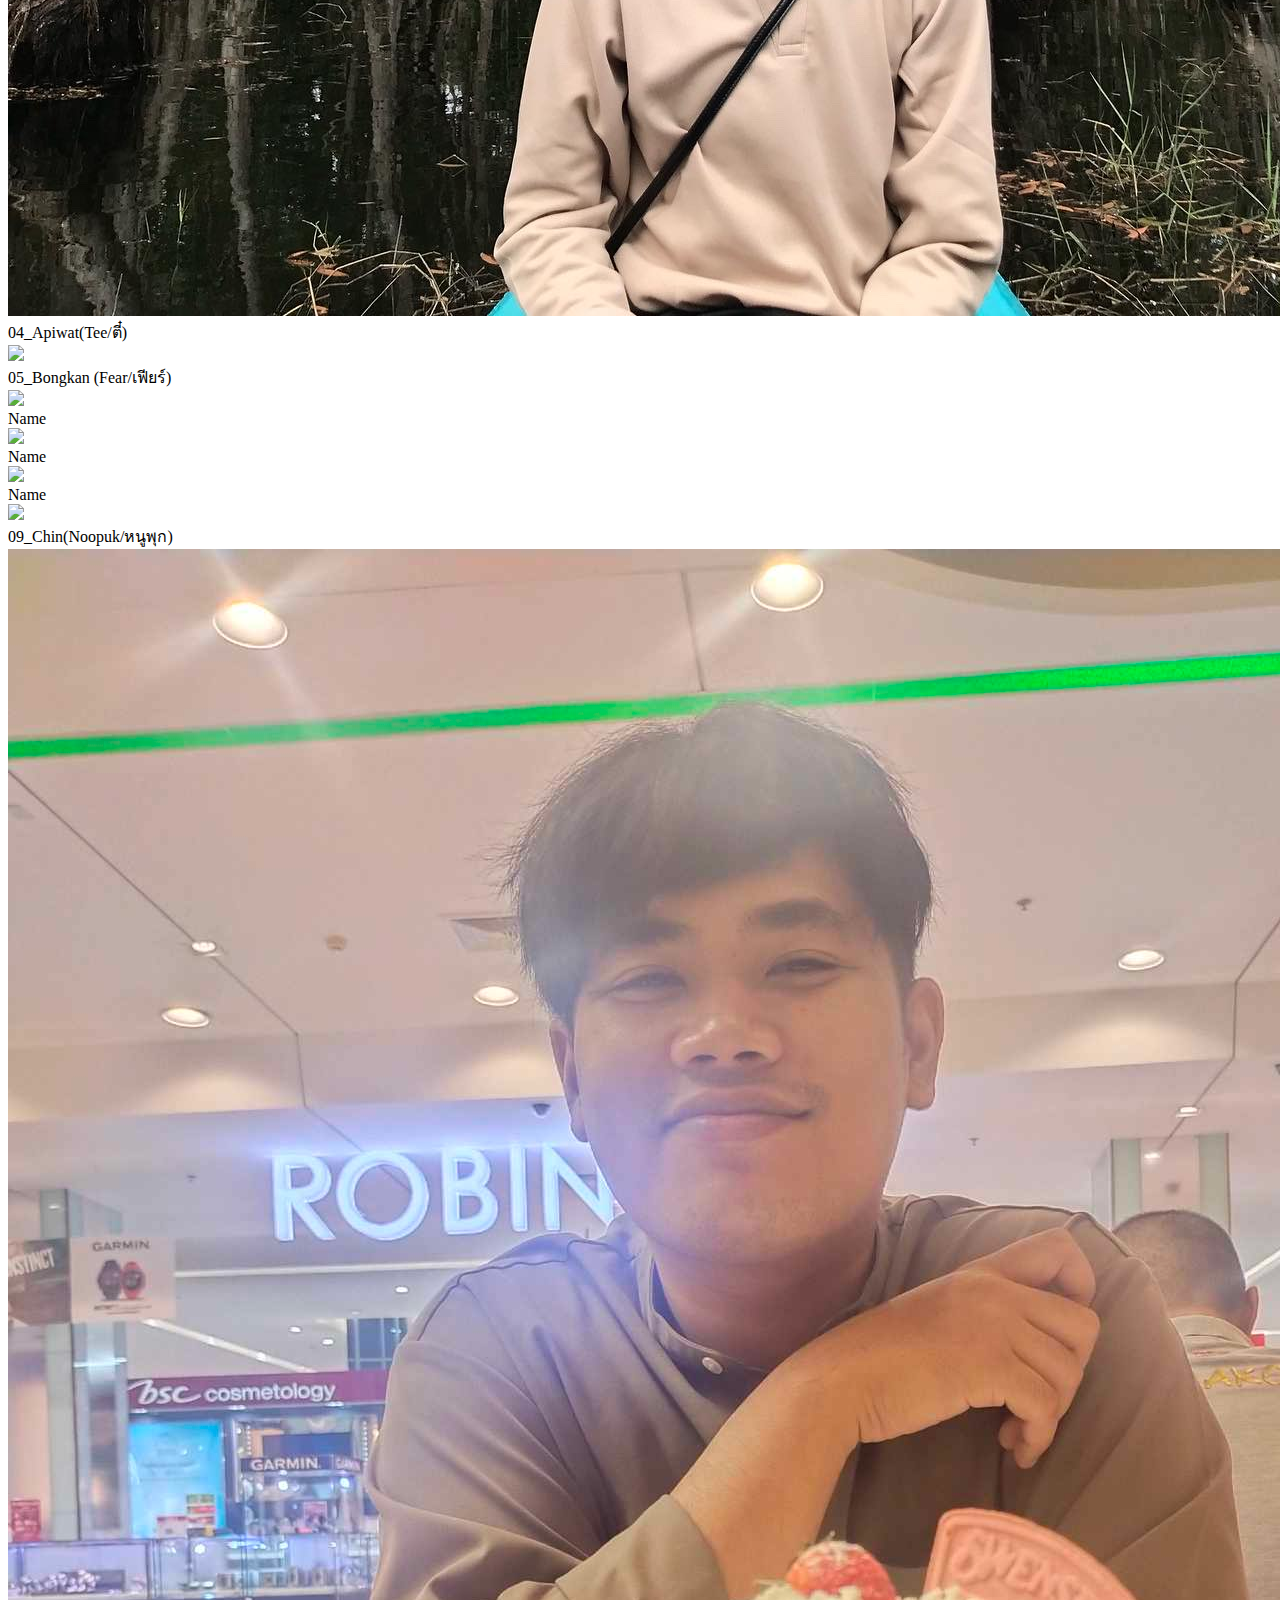
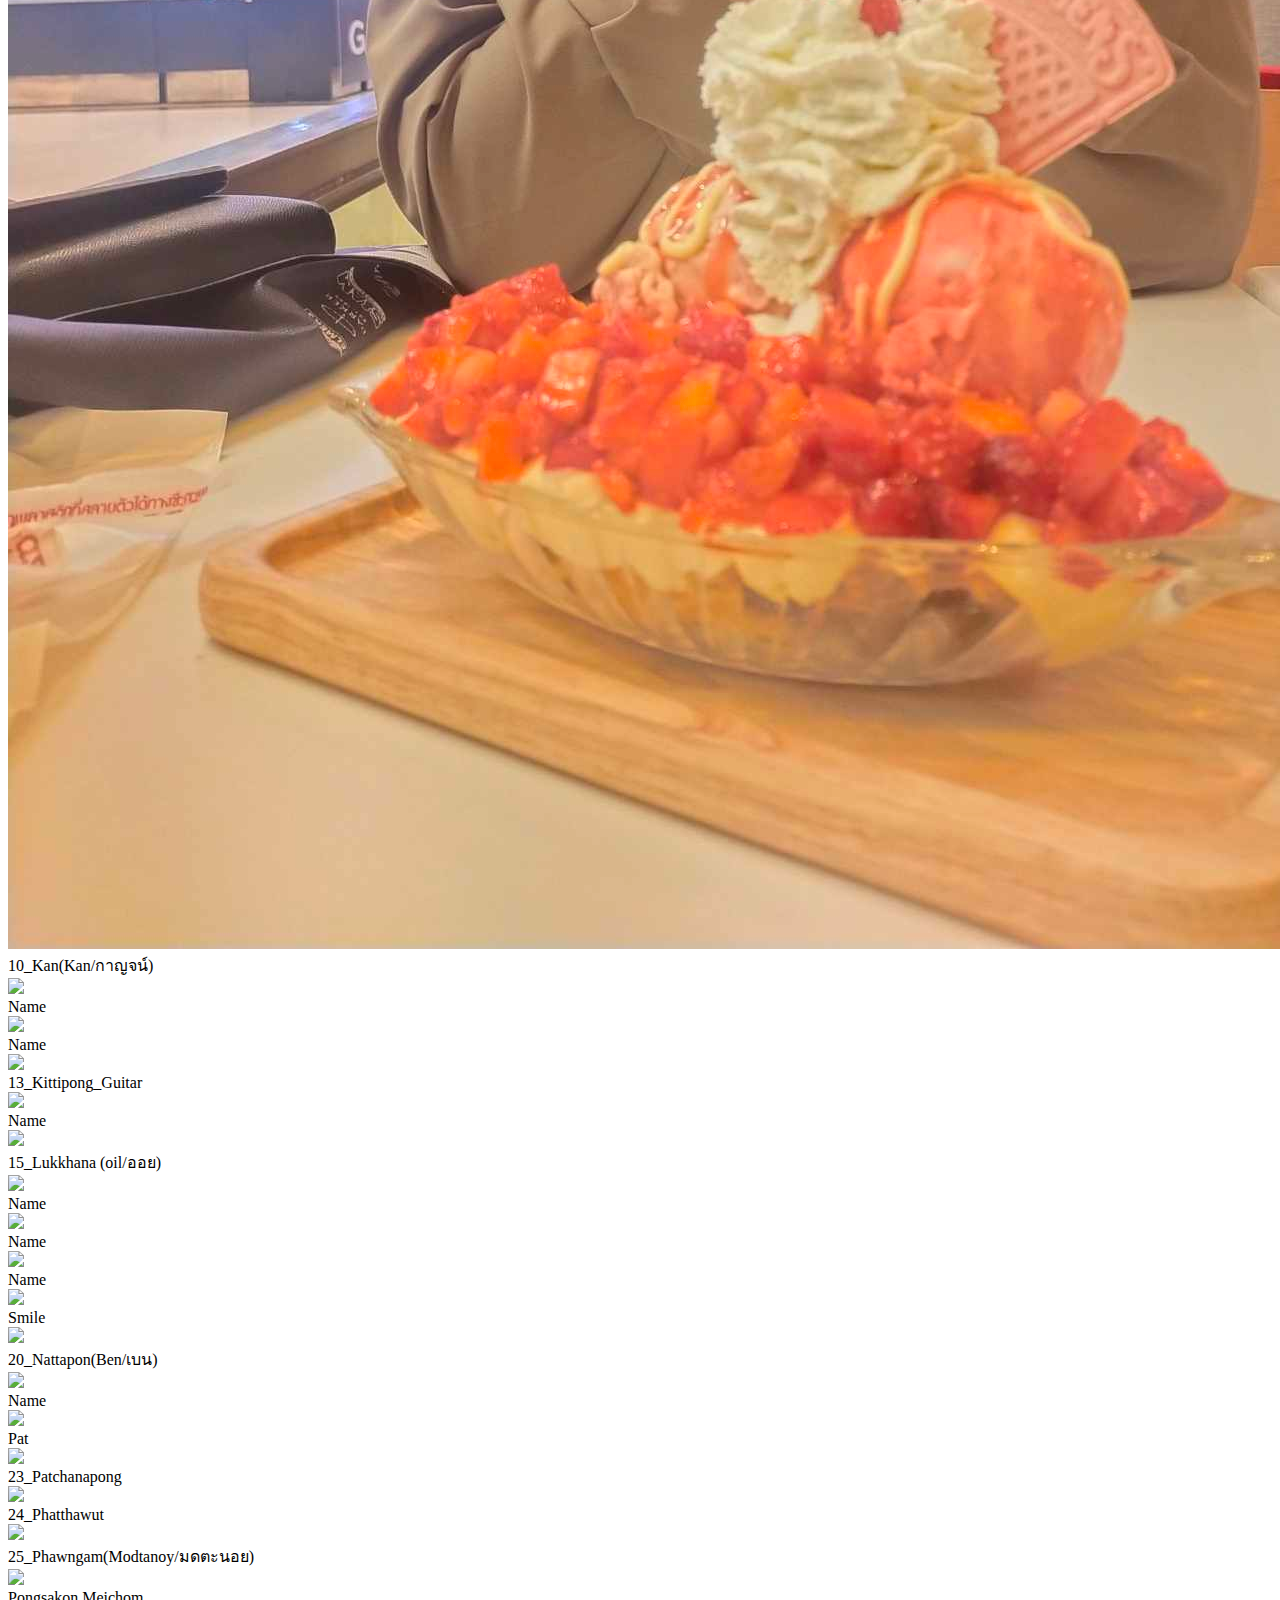
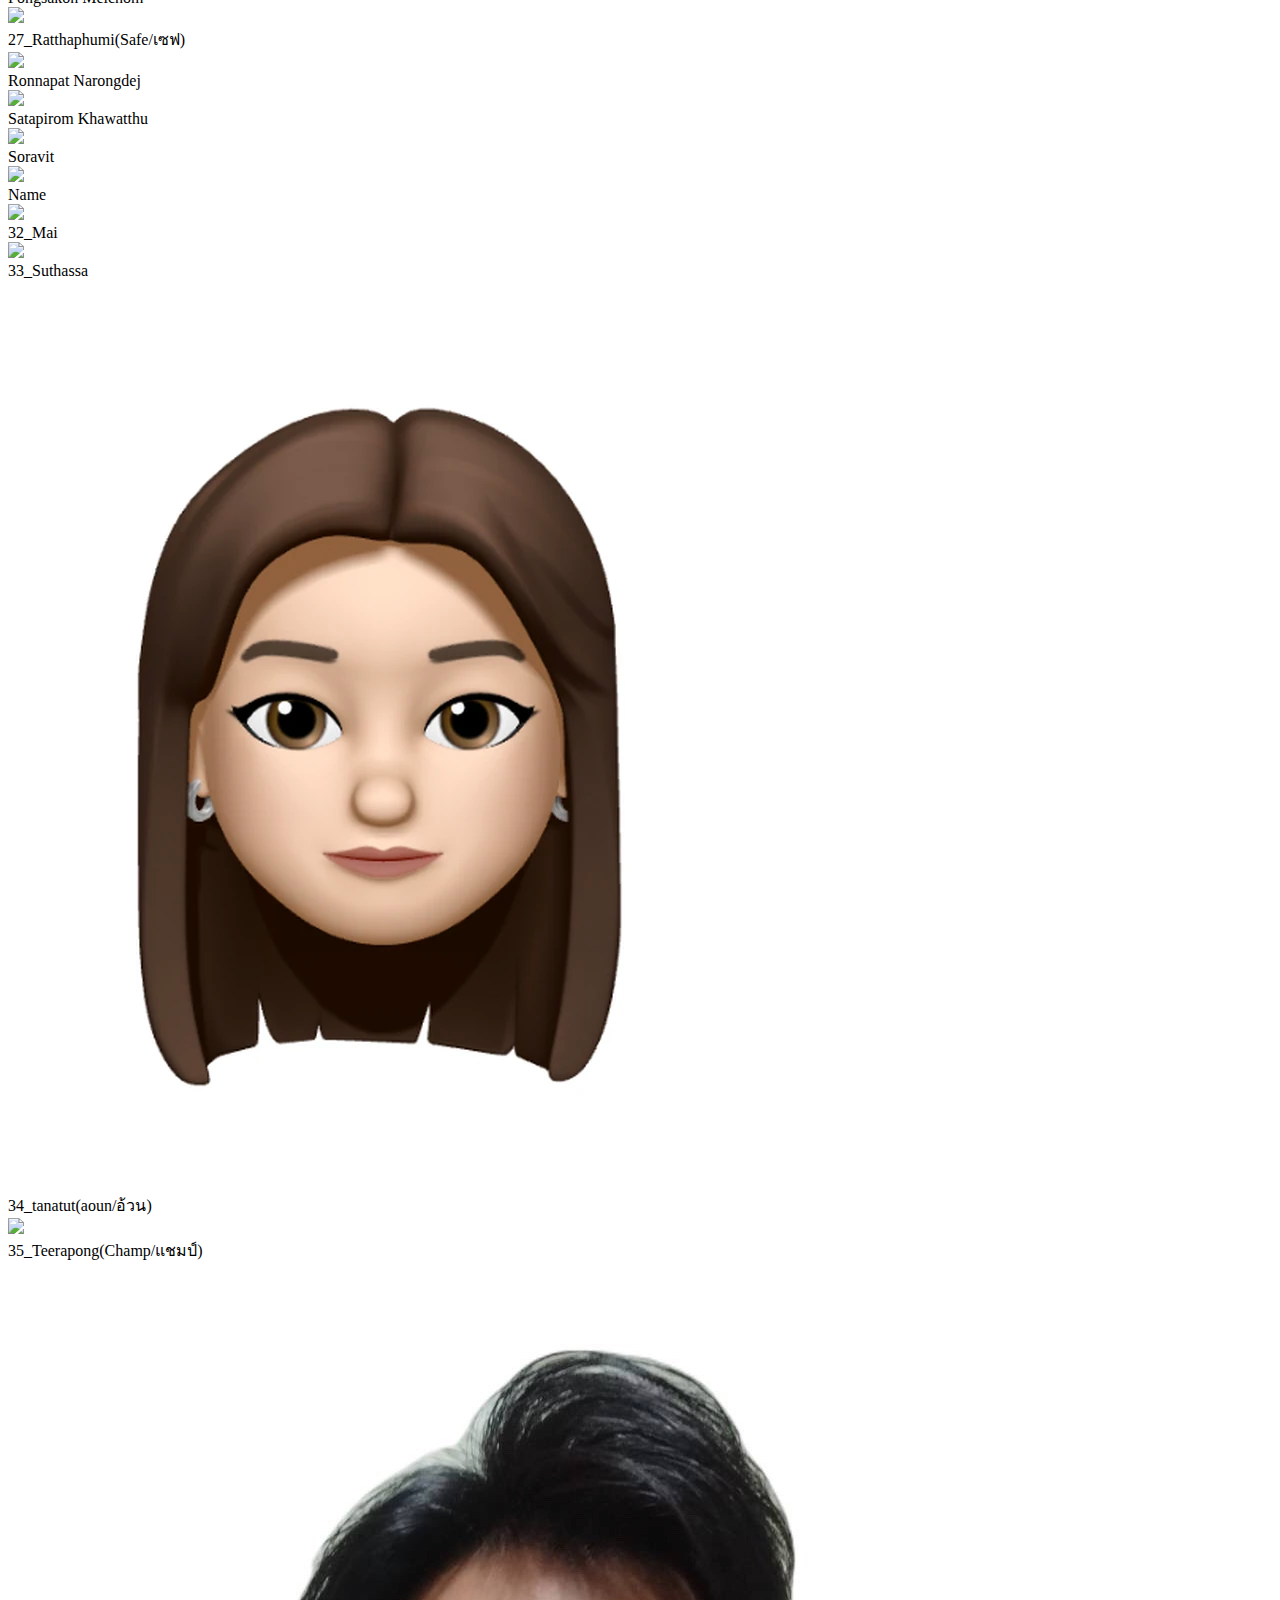
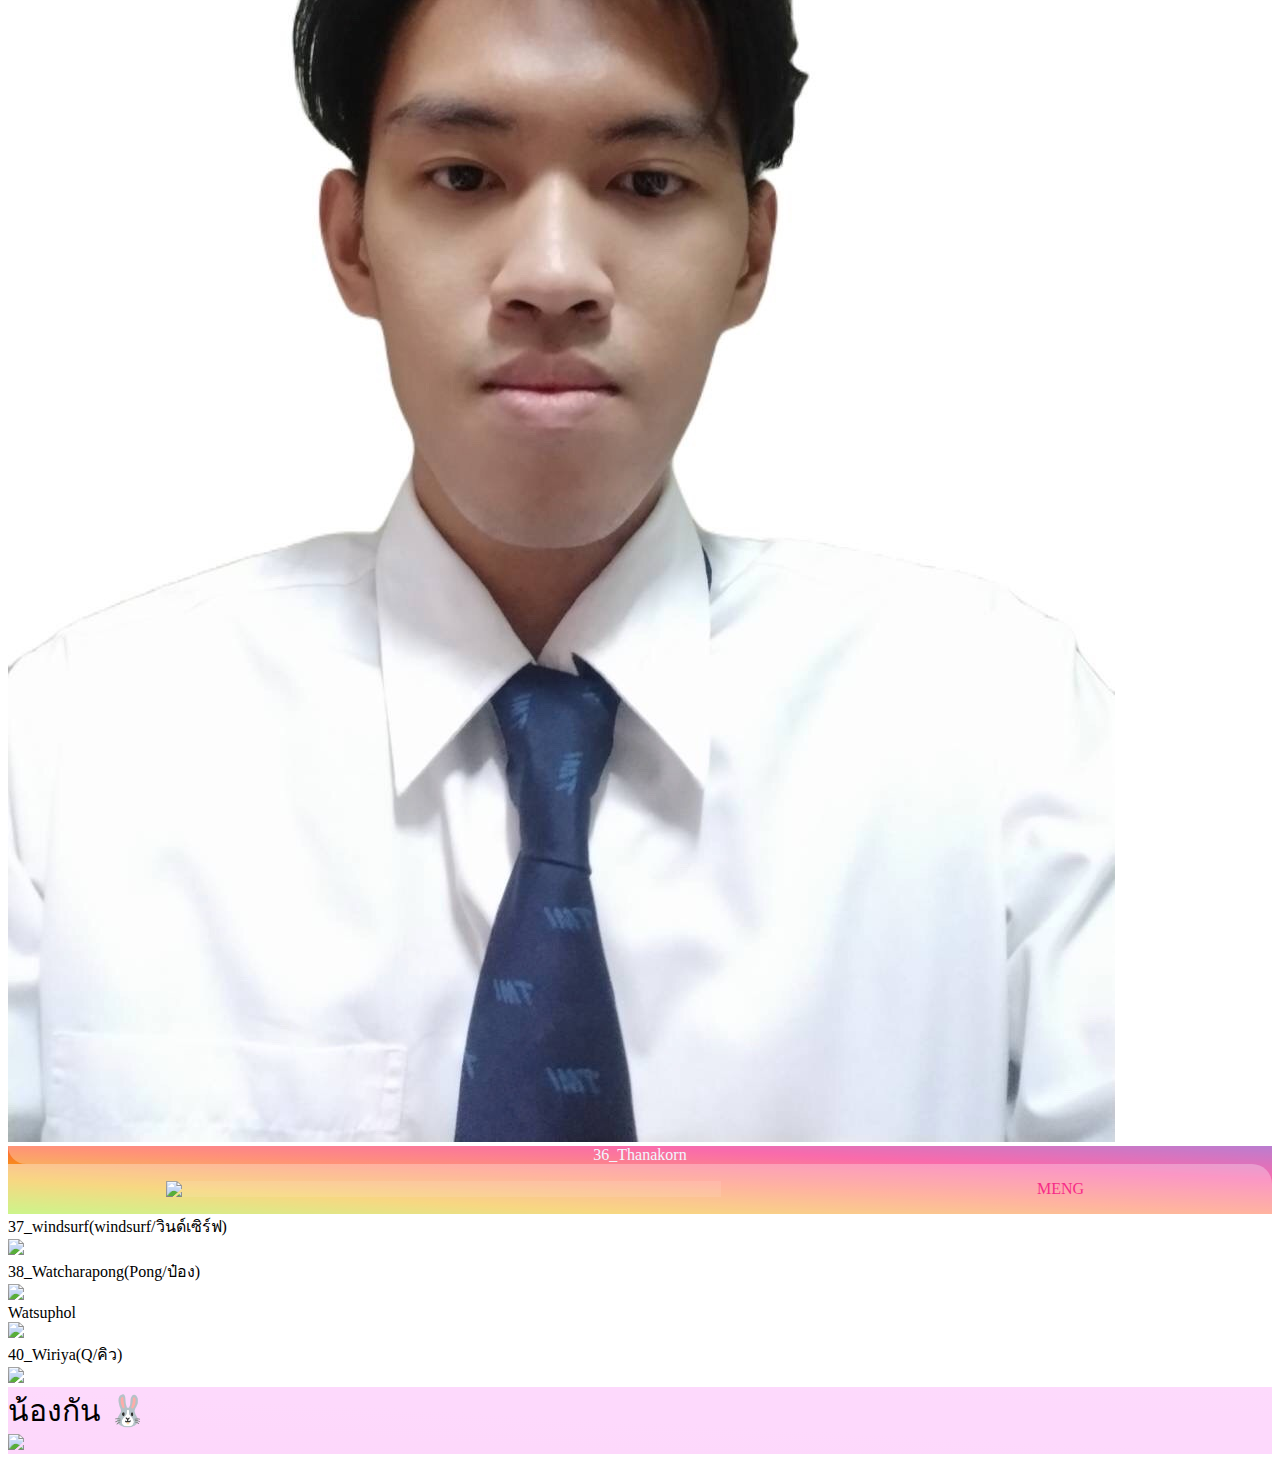
==== commit e210d09d: "Merge pull request #37 from noeysoftware/master" ====
--- a/jsd7.html
+++ b/jsd7.html
@@ -115,8 +115,8 @@
         <img src="./images/jsd7/phatthawut.jfif" />
       </div>
       <div class="jsd7 25">
-        <div class="jsd7_name">Name</div>
-        <img src="./images/jsd7/BurgerTruck.jpeg" />
+        <div class="jsd7_name">25_Phawngam(Modtanoy/มดตะนอย)</div>
+        <img src="./images/jsd7/modtanoy.jpg" />
       </div>
       <div class="jsd7 26">
         <div class="jsd7_name">Pongsakon Meichom</div>
@@ -147,8 +147,8 @@
         <img src="./images/jsd7/mai.jpg" />
       </div>
       <div class="jsd7 33">
-        <div class="jsd7_name">Name</div>
-        <img src="./images/jsd7/BurgerTruck.jpeg" />
+        <div class="jsd7_name">33_Suthassa</div>
+        <img src="./images/jsd7/33_Suthassa.webp" />
       </div>
       <div class="jsd7 34">
         <div class="jsd7_name">34_tanatut(aoun/อ้วน)</div>
@@ -215,8 +215,8 @@
         </div>
       </div>
       <div class="jsd7 37">
-        <div class="jsd7_name">Name</div>
-        <img src="./images/jsd7/BurgerTruck.jpeg" />
+        <div class="jsd7_name">37_windsurf(windsurf/วินด์เซิร์ฟ)</div>
+        <img src="./images/jsd7/IMG.png" />
       </div>
       <div class="jsd7 38">
         <div class="jsd7_name">38_Watcharapong(Pong/ป๋อง)</div>
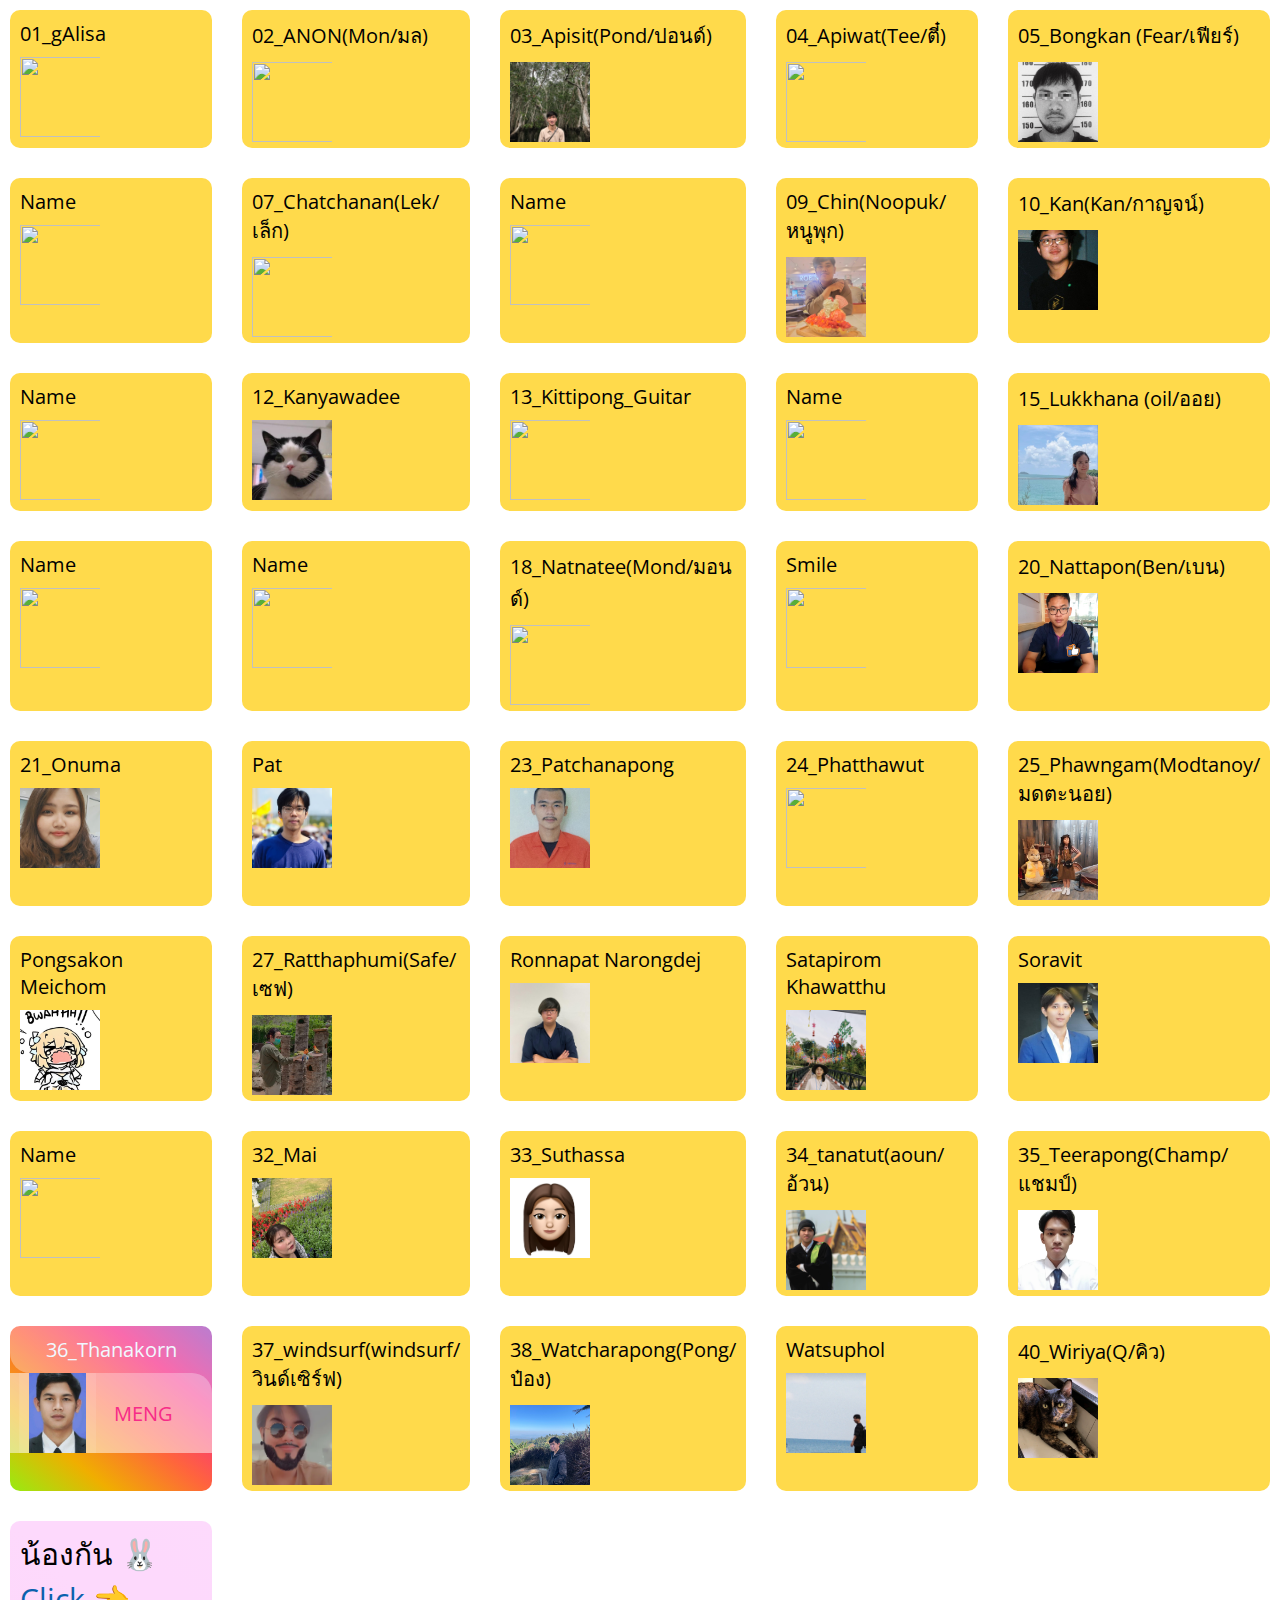
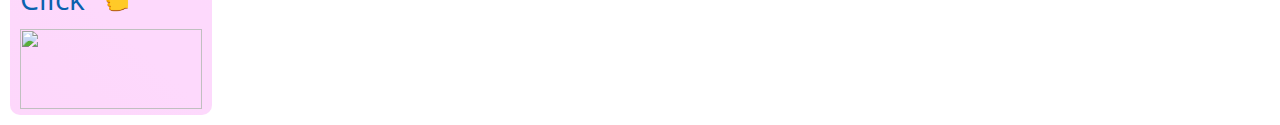
==== commit b2fddee3: "Nann" ====
--- a/jsd7.html
+++ b/jsd7.html
@@ -41,8 +41,8 @@
         <img src="./images/jsd7/BurgerTruck.jpeg" />
       </div>
       <div class="jsd7 7">
-        <div class="jsd7_name">Name</div>
-        <img src="./images/jsd7/BurgerTruck.jpeg" />
+        <div class="jsd7_name">07_Chatchanan(Lek/เล็ก)</div>
+        <img src="./images/jsd7/07_chatchanan.jpg" />
       </div>
       <div class="jsd7 8">
         <div class="jsd7_name">Name</div>
@@ -61,8 +61,8 @@
         <img src="./images/jsd7/BurgerTruck.jpeg" />
       </div>
       <div class="jsd7 12">
-        <div class="jsd7_name">Name</div>
-        <img src="./images/jsd7/BurgerTruck.jpeg" />
+        <div class="jsd7_name">12_Kanyawadee</div>
+        <img src="./images/jsd7/12.JPG" />
       </div>
       <div class="jsd7 13">
         <div class="jsd7_name">13_Kittipong_Guitar</div>
@@ -87,8 +87,8 @@
         <img src="./images/jsd7/BurgerTruck.jpeg" />
       </div>
       <div class="jsd7 18">
-        <div class="jsd7_name">Name</div>
-        <img src="./images/jsd7/BurgerTruck.jpeg" />
+        <div class="jsd7_name">18_Natnatee(Mond/มอนด์)</div>
+        <img src="./images/jsd7/mond.jpg" />
       </div>
       <div class="jsd7 19">
         <div class="jsd7_name">Smile</div>
@@ -99,8 +99,8 @@
         <img src="./images/jsd7/ben.jpg" />
       </div>
       <div class="jsd7 21">
-        <div class="jsd7_name">Name</div>
-        <img src="./images/jsd7/BurgerTruck.jpeg" />
+        <div class="jsd7_name">21_Onuma</div>
+        <img src="./images/jsd7/Nannn.png" />
       </div>
       <div class="jsd7 22">
         <div class="jsd7_name">Pat</div>
@@ -232,8 +232,8 @@
       </div>
       <div style="background-image: linear-gradient(to right top, #fdd7fb, #fdd8fb, #fdd9fc, #fdd9fc, #fddafc);" class="jsd7 41">
         <div class="bg1">
-        <div style='font-size: 30px;'class="jsd7_name">น้องกัน 🐰</div>
-        <img style="width: 100%;" src="https://media.tenor.com/vr6XMTyXv6IAAAAM/illit-minju-minju-illit.gif" />
+        <div style='font-size: 30px;'class="jsd7_name">น้องกัน 🐰 <a href="https://open.spotify.com/track/65FftemJ1DbbZ45DUfHJXE?si=7b9416a3adc346c2">Click 👈</a></div>
+        <img style="width: 100%;" src="https://media1.tenor.com/m/KYVrf4OilTsAAAAd/newjeans-new-jeans.gif" />
       </div>
       </div>
     </main>
--- a/styles.css
+++ b/styles.css
@@ -0,0 +1,300 @@
+*,
+*::before,
+*::after {
+  /* The width and height you specify include the padding and border. */
+  /* The content area shrinks to fit within the specified dimensions, ensuring a more predictable layout. */
+  box-sizing: border-box;
+  margin: 0;
+  padding: 0;
+}
+
+:root {
+  --base: #555;
+  --base-100: #f1f1f1;
+  --yellow: #ffda4b;
+  --yellow-100: #fffbe6;
+  --blue: #0a61ae;
+  --blue-100: #e2f8ff;
+}
+
+h1 {
+  font-size: 64px;
+  line-height: 1;
+  margin-bottom: 10px;
+}
+
+h2 {
+  font-size: 64px;
+  line-height: 1;
+  margin-bottom: 10px;
+  text-align: center;
+  padding: 30px;
+}
+
+h3 {
+  font-size: 32px;
+  font-weight: 600;
+  line-height: 1;
+  margin-bottom: 20px;
+}
+
+a {
+  text-decoration: none;
+  color: var(--blue);
+}
+
+.button {
+  padding: 10px 30px;
+  background-color: var(--blue);
+  color: var(--base-100);
+  border-radius: 10px;
+  transition: ease 0.3s all;
+  &:hover {
+    background-color: black;
+  }
+  &:active {
+    background-color: red;
+  }
+}
+
+body {
+  font-family: "Open Sans", sans-serif;
+  font-size: 20px;
+}
+
+header {
+  padding-top: 10px;
+  padding-bottom: 10px;
+  display: flex;
+  justify-content: space-between;
+  max-width: 1440px;
+  margin: auto;
+  border-bottom: 1px solid;
+
+  .logo-holder {
+    display: flex;
+    align-items: center;
+    font-weight: 600;
+    color: black;
+
+    .logo {
+      display: flex;
+      align-items: center;
+      justify-content: center;
+      font-size: 32px;
+      height: 64px;
+      width: 64px;
+    }
+    .logo-text {
+      flex: 1;
+    }
+  }
+
+  nav {
+    display: flex;
+    align-items: center;
+    ul {
+      display: flex;
+      list-style-type: none;
+      gap: 5px;
+      li {
+        a {
+          display: inline-block;
+          padding: 10px 20px;
+          color: var(--base);
+          &:hover {
+            background-color: var(--base-100);
+            border-radius: 10px;
+          }
+        }
+      }
+    }
+    .mobile-toggle {
+      display: none;
+      padding: 10px;
+      @media (max-width: 768px) {
+        display: inline-block;
+        position: absolute;
+        top: 20px;
+        right: 20px;
+      }
+    }
+  }
+
+  @media (max-width: 1024px) {
+    flex-direction: column;
+    align-items: center;
+  }
+
+  @media (max-width: 768px) {
+    nav {
+      width: 100%;
+      ul {
+        display: none;
+        flex-direction: column;
+        text-align: center;
+        width: 100%;
+        padding: 0 20px;
+        a {
+          width: 100%;
+        }
+        &.active {
+          display: flex;
+        }
+      }
+    }
+  }
+}
+
+section {
+  max-width: 1440px;
+  margin: auto;
+  gap: 30px;
+  margin-top: 30px;
+  margin-bottom: 30px;
+  @media (max-width: 1440px) {
+    padding-left: 30px;
+    padding-right: 30px;
+  }
+}
+
+/* HERO SECTION */
+
+/* Hero section layout styling with flex */
+.hero {
+  display: flex;
+  @media (max-width: 1024px) {
+    flex-direction: column;
+  }
+  .hero-first {
+    display: flex;
+    flex-direction: column;
+    justify-content: center;
+    flex: 1;
+  }
+  .hero-second {
+    display: flex;
+    flex-direction: column;
+    justify-content: center;
+    flex: 1;
+  }
+}
+
+/* Hero section layout styling with grid */
+/* .hero {
+  display: grid;
+  grid-template-columns: repeat(2, 1fr);
+  @media (max-width: 1024px) {
+    grid-template-columns: 1fr;
+  }
+  .hero-first {
+    display: grid;
+    align-content: center;
+  }
+} */
+
+/* Hero section content styling */
+.hero {
+  .hero-first {
+    background-color: var(--blue-100);
+    border-radius: 30px;
+    padding: 30px;
+    .call-to-action {
+      margin-top: 20px;
+      margin-bottom: 10px;
+      a {
+        margin-right: 10px;
+        margin-bottom: 10px;
+      }
+    }
+  }
+  .hero-second {
+    background-color: var(--yellow);
+    border-radius: 30px;
+    padding: 0px 30px;
+    img {
+      object-fit: cover;
+    }
+  }
+}
+
+/* FEATURED SECTION */
+
+/* Featured section layout styling with flex */
+.featured {
+  .burgers {
+    display: flex;
+    gap: 30px;
+    @media (max-width: 1024px) {
+      flex-direction: column;
+    }
+    article {
+      flex: 1;
+    }
+  }
+}
+
+/* Featured section layout styling with grid */
+/* .featured {
+  .burgers {
+    display: grid;
+    gap: 30px;
+    grid-template-columns: repeat(3, 1fr);
+    @media (max-width: 768px) {
+      grid-template-columns: 1fr;
+    }
+  }
+} */
+
+/* Featured content styling */
+.featured {
+  article {
+    background-color: var(--yellow);
+    padding: 30px;
+    border-radius: 30px;
+    h3 {
+      margin-top: 20px;
+      margin-bottom: 10px;
+    }
+    p {
+      margin-bottom: 10px;
+    }
+    figure {
+      padding-top: 10%;
+      overflow: hidden;
+      img {
+        transition: ease 3s all;
+      }
+      &:hover {
+        img {
+          transform: scale(1.2);
+        }
+      }
+    }
+  }
+}
+
+.meet-our-team {
+  padding: 30px;
+}
+
+.container_jsd7 {
+  display: grid;
+  gap: 30px;
+  padding: 10px;
+
+  grid-template-columns: repeat(5, 1fr);
+  .jsd7 {
+    background-color: var(--yellow);
+    border-radius: 10px;
+    .jsd7_name {
+      padding: 10px;
+    }
+    img {
+      width: 100px;
+      height: 80px;
+      object-fit: cover;
+      padding: 0px 10px;
+    }
+  }
+}
